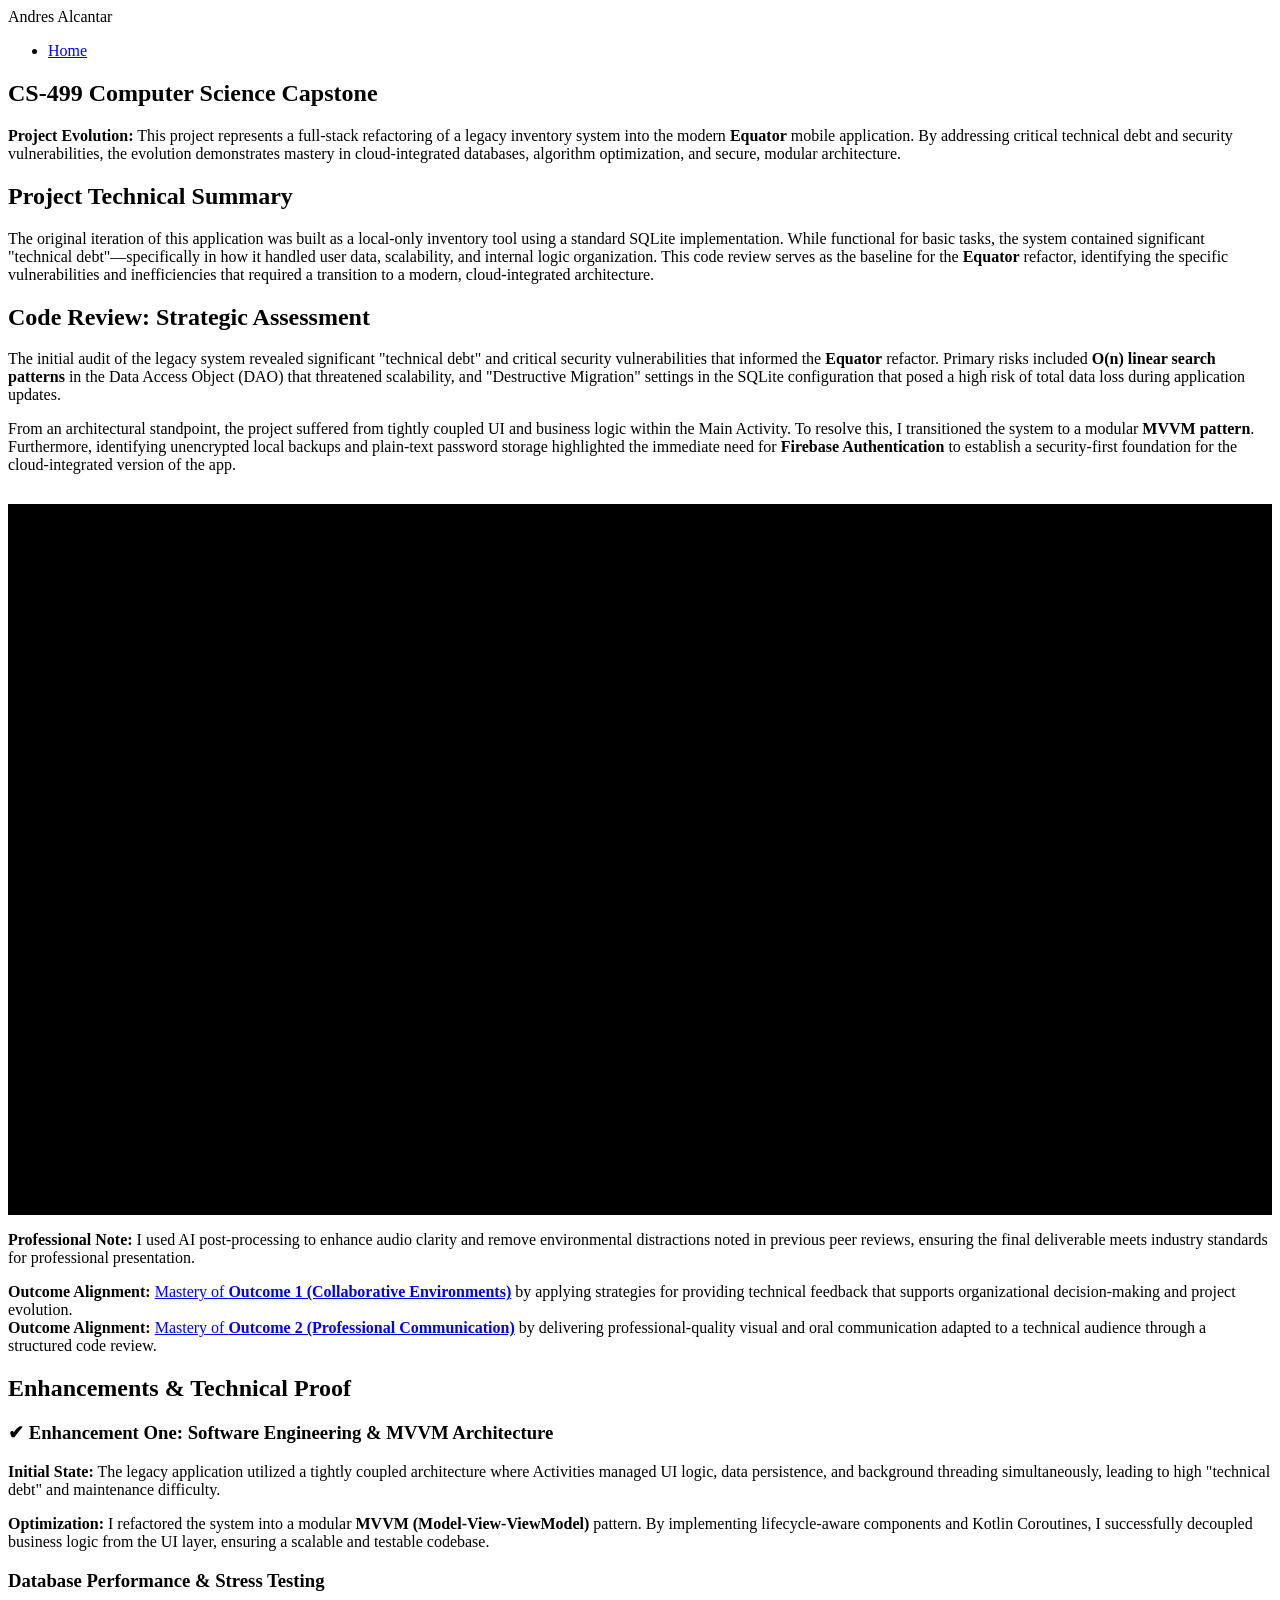
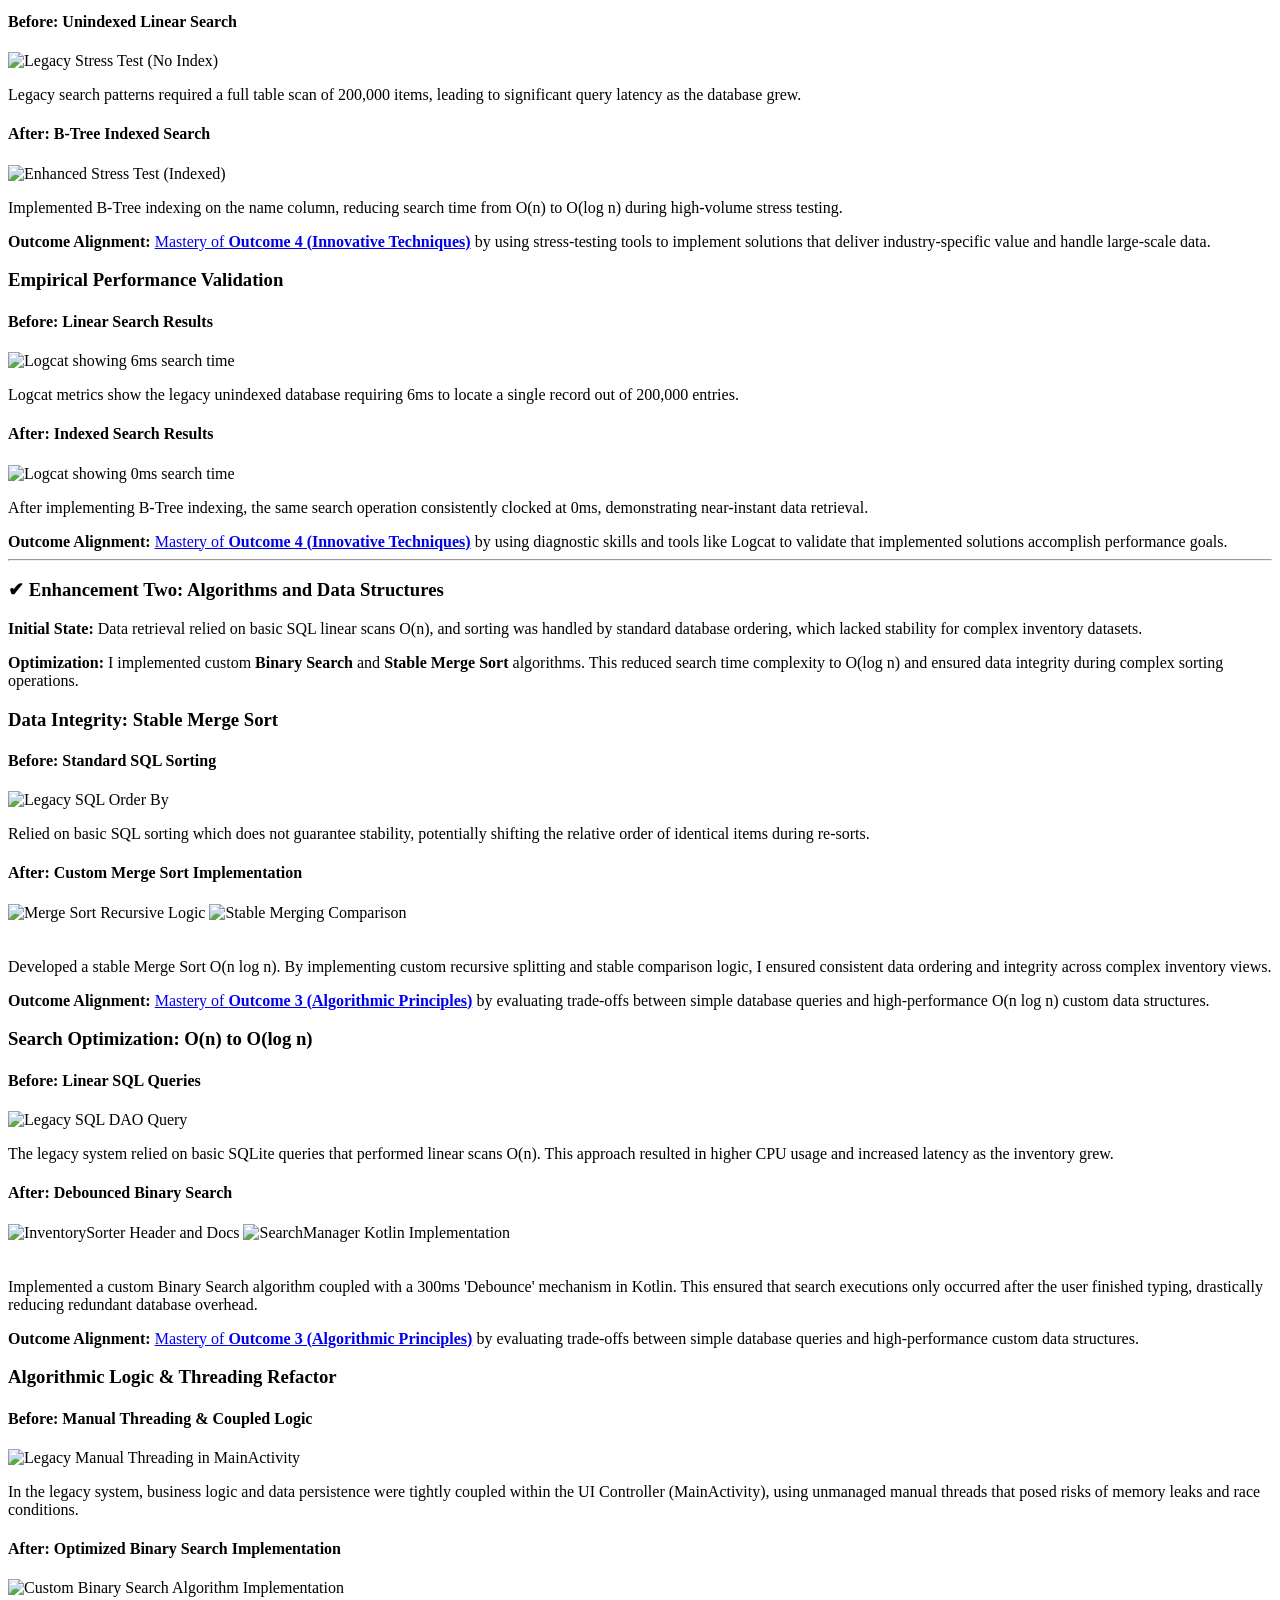
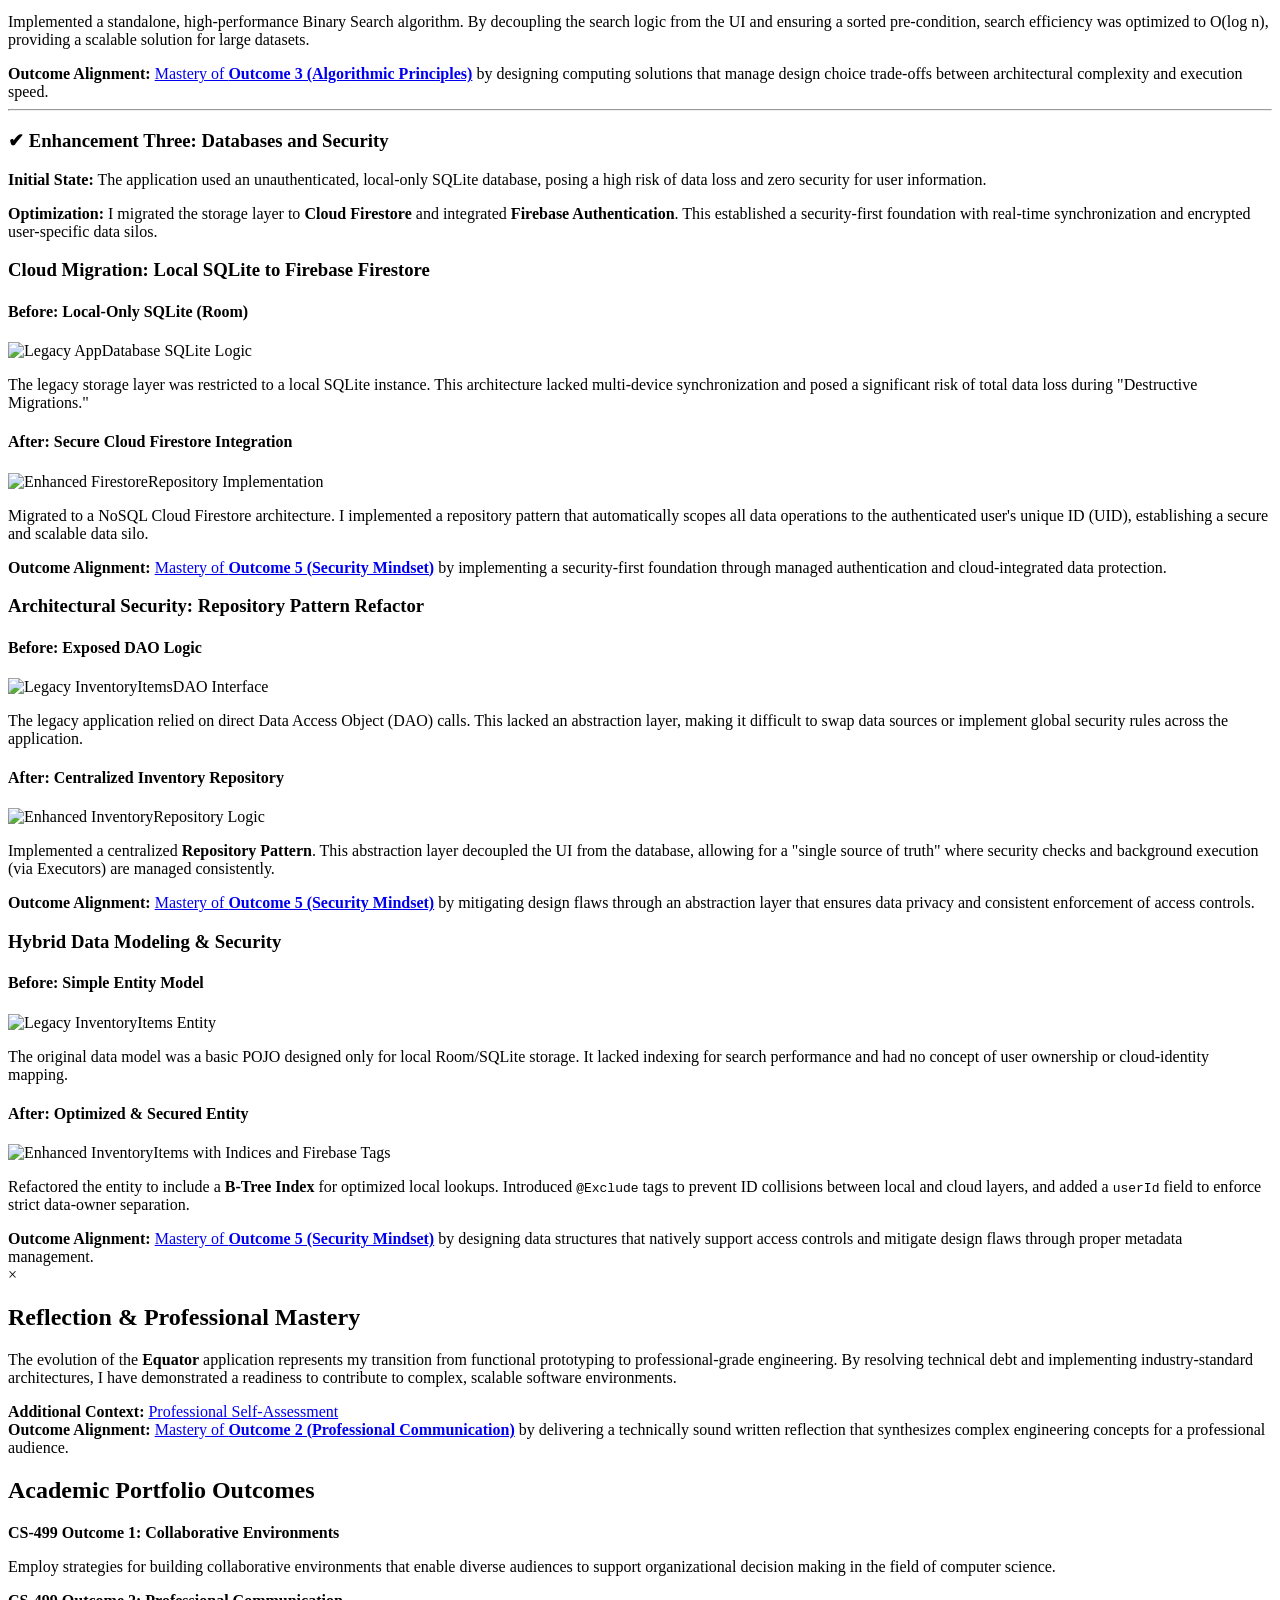
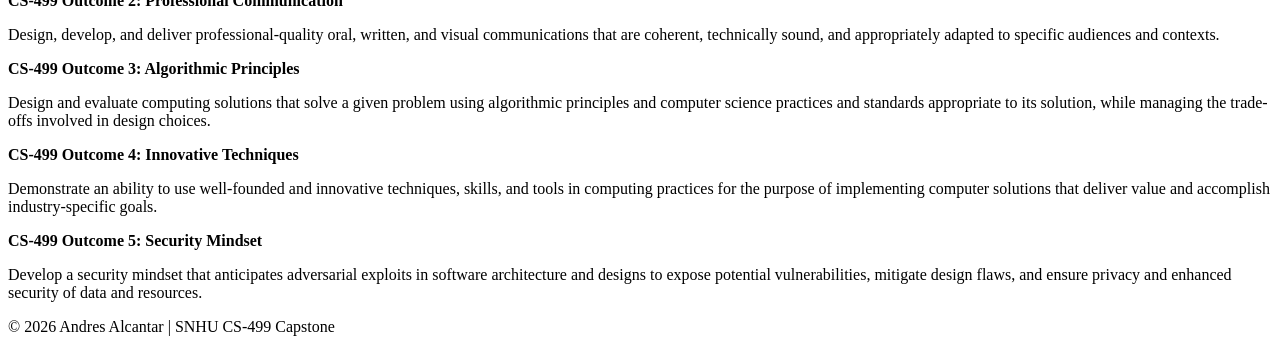
==== equator.html @ 61abd3ae "Add initial HTML structure for Equator project This file contains the complete HTML structure for th" ====
<!DOCTYPE html>
<html lang="en">
<head>
    <meta charset="UTF-8" />
    <meta name="viewport" content="width=device-width, initial-scale=1.0" />
    <title>CS-499 Capstone | Andres Alcantar</title>
    <link rel="stylesheet" href="style.css" />
</head>

<body>

<!-- NAVBAR -->
<nav>
    <div class="logo">Andres Alcantar</div>
    <ul>
        <li><a href="index.html">Home</a></li>
    </ul>
</nav>

<!-- HERO -->
<section class="capstone-hero">
    <h1>CS‑499 Computer Science Capstone</h1>
<p class="post-production-note">
        <strong>Project Evolution:</strong> This project represents a full-stack refactoring of a legacy inventory system into the modern <strong>Equator</strong> mobile application. By addressing critical technical debt and security vulnerabilities, the evolution demonstrates mastery in cloud-integrated databases, algorithm optimization, and secure, modular architecture.
    </p>
</section>


<!-- SECTION: OVERVIEW -->
<section class="capstone-section">
<h2>Project Technical Summary</h2>
    <p>
        The original iteration of this application was built as a local-only inventory tool using a 
        standard SQLite implementation. While functional for basic tasks, the system contained 
        significant "technical debt"—specifically in how it handled user data, scalability, and 
        internal logic organization. This code review serves as the baseline for the 
        <strong>Equator</strong> refactor, identifying the specific vulnerabilities and 
        inefficiencies that required a transition to a modern, cloud-integrated architecture.
    </p>
</section>

<section class="capstone-section">
    <h2>Code Review: Strategic Assessment</h2>
    <p>
        The initial audit of the legacy system revealed significant "technical debt" and critical 
        security vulnerabilities that informed the <strong>Equator</strong> refactor. Primary risks 
        included <strong>O(n) linear search patterns</strong> in the Data Access Object (DAO) 
        that threatened scalability, and "Destructive Migration" settings in the SQLite configuration 
        that posed a high risk of total data loss during application updates.
    </p>
    <p>
        From an architectural standpoint, the project suffered from tightly coupled UI and business logic 
        within the Main Activity. To resolve this, I transitioned the system to a modular 
        <strong>MVVM pattern</strong>. Furthermore, identifying unencrypted local backups and 
        plain-text password storage highlighted the immediate need for <strong>Firebase Authentication</strong> 
        to establish a security-first foundation for the cloud-integrated version of the app.
    </p>

 <div class="video-container" style="margin-top: 30px; position: relative; padding-bottom: 56.25%; height: 0; overflow: hidden; max-width: 100%; background: #000;">
        <iframe 
            src="https://www.youtube.com/embed/EOlng6eZBLw" 
            style="position: absolute; top: 0; left: 0; width: 100%; height: 100%; border: 0;" 
            allow="accelerometer; autoplay; clipboard-write; encrypted-media; gyroscope; picture-in-picture" 
            allowfullscreen>
        </iframe>
    </div>

    <p class="post-production-note" style="text-align: left;">
        <strong>Professional Note:</strong> I used AI post-processing to enhance audio clarity and remove environmental distractions noted in previous peer reviews, ensuring the final deliverable meets industry standards for professional presentation.
    </p>

    <div class="outcome-alignment">
        <strong>Outcome Alignment:</strong> 
        <a href="#outcome-1">Mastery of <strong>Outcome 1 (Collaborative Environments)</strong></a> 
        by applying strategies for providing technical feedback that supports organizational decision-making and project evolution.
    </div>

    <div class="outcome-alignment">
        <strong>Outcome Alignment:</strong> 
        <a href="#outcome-2">Mastery of <strong>Outcome 2 (Professional Communication)</strong></a> 
        by delivering professional-quality visual and oral communication adapted to a technical audience through a structured code review.
    </div>
</section>


<!-- SECTION: ENHANCEMENTS -->
<section class="capstone-section">
    <h2>Enhancements & Technical Proof</h2>

<div class="project-card">
    <h3>✔ Enhancement One: Software Engineering & MVVM Architecture</h3>
    <p><strong>Initial State:</strong> The legacy application utilized a tightly coupled architecture where Activities managed UI logic, data persistence, and background threading simultaneously, leading to high "technical debt" and maintenance difficulty.</p>
    <p><strong>Optimization:</strong> I refactored the system into a modular <strong>MVVM (Model-View-ViewModel)</strong> pattern. By implementing lifecycle-aware components and Kotlin Coroutines, I successfully decoupled business logic from the UI layer, ensuring a scalable and testable codebase.</p>
</div>

<div class="enhancement-sub-section">
    <h3>Database Performance & Stress Testing</h3>
    
    <div class="comparison-container">
        <div class="before-box">
            <h4>Before: Unindexed Linear Search</h4>
            <img src="assets/images/enhancement1abefore.png" alt="Legacy Stress Test (No Index)" onclick="enlargeImage(this)">
            <p>Legacy search patterns required a full table scan of 200,000 items, leading to significant query latency as the database grew.</p>
        </div>
        
        <div class="after-box">
            <h4>After: B-Tree Indexed Search</h4>
            <img src="assets/images/enhancement1aafter.png" alt="Enhanced Stress Test (Indexed)" onclick="enlargeImage(this)">
            <p>Implemented B-Tree indexing on the name column, reducing search time from O(n) to O(log n) during high-volume stress testing.</p>
        </div>
    </div>

<div class="outcome-alignment">
    <strong>Outcome Alignment:</strong> 
    <a href="#outcome-4">Mastery of <strong>Outcome 4 (Innovative Techniques)</strong></a> 
    by using stress-testing tools to implement solutions that deliver industry-specific value and handle large-scale data.
</div>

<div class="enhancement-sub-section">
    <h3>Empirical Performance Validation</h3>
    
    <div class="comparison-container">
        <div class="before-box">
            <h4>Before: Linear Search Results</h4>
            <img src="assets/images/enhancement1bbefore.png" alt="Logcat showing 6ms search time" onclick="enlargeImage(this)">
            <p>Logcat metrics show the legacy unindexed database requiring 6ms to locate a single record out of 200,000 entries.</p>
        </div>
        
        <div class="after-box">
            <h4>After: Indexed Search Results</h4>
            <img src="assets/images/enhancement1bafter.png" alt="Logcat showing 0ms search time" onclick="enlargeImage(this)">
            <p>After implementing B-Tree indexing, the same search operation consistently clocked at 0ms, demonstrating near-instant data retrieval.</p>
        </div>
    </div>

<div class="outcome-alignment">
    <strong>Outcome Alignment:</strong> 
    <a href="#outcome-4">Mastery of <strong>Outcome 4 (Innovative Techniques)</strong></a> 
    by using diagnostic skills and tools like Logcat to validate that implemented solutions accomplish performance goals.
</div>

<hr class="section-divider">

    <div class="project-card">
        <h3>✔ Enhancement Two: Algorithms and Data Structures</h3>
        <p><strong>Initial State:</strong> Data retrieval relied on basic SQL linear scans O(n), and sorting was handled by standard database ordering, which lacked stability for complex inventory datasets.</p>
        <p><strong>Optimization:</strong> I implemented custom <strong>Binary Search</strong> and <strong>Stable Merge Sort</strong> algorithms. This reduced search time complexity to O(log n) and ensured data integrity during complex sorting operations.</p>
    </div>

    <div class="enhancement-sub-section">
    <h3>Data Integrity: Stable Merge Sort</h3>
    
    <div class="comparison-container">
        <div class="before-box">
            <h4>Before: Standard SQL Sorting</h4>
            <img src="assets/images/enhancement2abefore.png" alt="Legacy SQL Order By" onclick="enlargeImage(this)">
            <p>Relied on basic SQL sorting which does not guarantee stability, potentially shifting the relative order of identical items during re-sorts.</p>
        </div>
        
        <div class="after-box">
            <h4>After: Custom Merge Sort Implementation</h4>
            
            <img src="assets/images/enhancement2aafter1.png" alt="Merge Sort Recursive Logic" onclick="enlargeImage(this)" style="margin-bottom: 20px;">
            
            <img src="assets/images/enhancement2aafter2.png" alt="Stable Merging Comparison" onclick="enlargeImage(this)">
            
            <p>Developed a stable Merge Sort O(n log n). By implementing custom recursive splitting and stable comparison logic, I ensured consistent data ordering and integrity across complex inventory views.</p>
        </div>
    </div>

<div class="outcome-alignment">
    <strong>Outcome Alignment:</strong> 
    <a href="#outcome-3">Mastery of <strong>Outcome 3 (Algorithmic Principles)</strong></a> 
    by evaluating trade-offs between simple database queries and high-performance O(n log n) custom data structures.
</div>

<div class="enhancement-sub-section">
    <h3>Search Optimization: O(n) to O(log n)</h3>
    
    <div class="comparison-container">
        <div class="before-box">
            <h4>Before: Linear SQL Queries</h4>
            <img src="assets/images/enhancement2bbefore.png" alt="Legacy SQL DAO Query" onclick="enlargeImage(this)">
            <p>The legacy system relied on basic SQLite queries that performed linear scans O(n). This approach resulted in higher CPU usage and increased latency as the inventory grew.</p>
        </div>
        
        <div class="after-box">
            <h4>After: Debounced Binary Search</h4>
            
            <img src="assets/images/enhancement2bafter1.png" alt="InventorySorter Header and Docs" onclick="enlargeImage(this)" style="margin-bottom: 20px;">
            
            <img src="assets/images/enhancement2bafter2.png" alt="SearchManager Kotlin Implementation" onclick="enlargeImage(this)">
            
            <p>Implemented a custom Binary Search algorithm coupled with a 300ms 'Debounce' mechanism in Kotlin. This ensured that search executions only occurred after the user finished typing, drastically reducing redundant database overhead.</p>
        </div>
    </div>

    <div class="outcome-alignment">
        <strong>Outcome Alignment:</strong> 
        <a href="#outcome-3">Mastery of <strong>Outcome 3 (Algorithmic Principles)</strong></a> 
        by evaluating trade-offs between simple database queries and high-performance custom data structures.
    </div>
</div>

<div class="enhancement-sub-section">
    <h3>Algorithmic Logic & Threading Refactor</h3>
    
    <div class="comparison-container">
        <div class="before-box">
            <h4>Before: Manual Threading & Coupled Logic</h4>
            <img src="assets/images/enhancement2cbefore.png" alt="Legacy Manual Threading in MainActivity" onclick="enlargeImage(this)">
            <p>In the legacy system, business logic and data persistence were tightly coupled within the UI Controller (MainActivity), using unmanaged manual threads that posed risks of memory leaks and race conditions.</p>
        </div>
        
        <div class="after-box">
            <h4>After: Optimized Binary Search Implementation</h4>
            <img src="assets/images/enhancement2cafter.png" alt="Custom Binary Search Algorithm Implementation" onclick="enlargeImage(this)">
            <p>Implemented a standalone, high-performance Binary Search algorithm. By decoupling the search logic from the UI and ensuring a sorted pre-condition, search efficiency was optimized to O(log n), providing a scalable solution for large datasets.</p>
        </div>
    </div>

    <div class="outcome-alignment">
        <strong>Outcome Alignment:</strong> 
        <a href="#outcome-3">Mastery of <strong>Outcome 3 (Algorithmic Principles)</strong></a> 
        by designing computing solutions that manage design choice trade-offs between architectural complexity and execution speed.
    </div>
</div>

<hr class="section-divider">

    <div class="project-card">
        <h3>✔ Enhancement Three: Databases and Security</h3>
        <p><strong>Initial State:</strong> The application used an unauthenticated, local-only SQLite database, posing a high risk of data loss and zero security for user information.</p>
        <p><strong>Optimization:</strong> I migrated the storage layer to <strong>Cloud Firestore</strong> and integrated <strong>Firebase Authentication</strong>. This established a security-first foundation with real-time synchronization and encrypted user-specific data silos.</p>
    </div>

    <div class="enhancement-sub-section">
    <h3>Cloud Migration: Local SQLite to Firebase Firestore</h3>
    
    <div class="comparison-container">
        <div class="before-box">
            <h4>Before: Local-Only SQLite (Room)</h4>
            <img src="assets/images/enhancement3abefore.png" alt="Legacy AppDatabase SQLite Logic" onclick="enlargeImage(this)">
            <p>The legacy storage layer was restricted to a local SQLite instance. This architecture lacked multi-device synchronization and posed a significant risk of total data loss during "Destructive Migrations."</p>
        </div>
        
        <div class="after-box">
            <h4>After: Secure Cloud Firestore Integration</h4>
            <img src="assets/images/enhancement3aafter.png" alt="Enhanced FirestoreRepository Implementation" onclick="enlargeImage(this)">
            <p>Migrated to a NoSQL Cloud Firestore architecture. I implemented a repository pattern that automatically scopes all data operations to the authenticated user's unique ID (UID), establishing a secure and scalable data silo.</p>
        </div>
    </div>

    <div class="outcome-alignment">
        <strong>Outcome Alignment:</strong> 
        <a href="#outcome-5">Mastery of <strong>Outcome 5 (Security Mindset)</strong></a> 
        by implementing a security-first foundation through managed authentication and cloud-integrated data protection.
    </div>
</div>

<div class="enhancement-sub-section">
    <h3>Architectural Security: Repository Pattern Refactor</h3>
    
    <div class="comparison-container">
        <div class="before-box">
            <h4>Before: Exposed DAO Logic</h4>
            <img src="assets/images/enhancement3bbefore.png" alt="Legacy InventoryItemsDAO Interface" onclick="enlargeImage(this)">
            <p>The legacy application relied on direct Data Access Object (DAO) calls. This lacked an abstraction layer, making it difficult to swap data sources or implement global security rules across the application.</p>
        </div>
        
        <div class="after-box">
            <h4>After: Centralized Inventory Repository</h4>
            <img src="assets/images/enhancement3bafter.png" alt="Enhanced InventoryRepository Logic" onclick="enlargeImage(this)">
            <p>Implemented a centralized <strong>Repository Pattern</strong>. This abstraction layer decoupled the UI from the database, allowing for a "single source of truth" where security checks and background execution (via Executors) are managed consistently.</p>
        </div>
    </div>

    <div class="outcome-alignment">
        <strong>Outcome Alignment:</strong> 
        <a href="#outcome-5">Mastery of <strong>Outcome 5 (Security Mindset)</strong></a> 
        by mitigating design flaws through an abstraction layer that ensures data privacy and consistent enforcement of access controls.
    </div>
</div>

<div class="enhancement-sub-section">
    <h3>Hybrid Data Modeling & Security</h3>
    
    <div class="comparison-container">
        <div class="before-box">
            <h4>Before: Simple Entity Model</h4>
            <img src="assets/images/enhancement3cbefore.png" alt="Legacy InventoryItems Entity" onclick="enlargeImage(this)">
            <p>The original data model was a basic POJO designed only for local Room/SQLite storage. It lacked indexing for search performance and had no concept of user ownership or cloud-identity mapping.</p>
        </div>
        
        <div class="after-box">
            <h4>After: Optimized & Secured Entity</h4>
            <img src="assets/images/enhancement3cafter.png" alt="Enhanced InventoryItems with Indices and Firebase Tags" onclick="enlargeImage(this)">
            <p>Refactored the entity to include a <strong>B-Tree Index</strong> for optimized local lookups. Introduced <code>@Exclude</code> tags to prevent ID collisions between local and cloud layers, and added a <code>userId</code> field to enforce strict data-owner separation.</p>
        </div>
    </div>

    <div class="outcome-alignment">
        <strong>Outcome Alignment:</strong> 
        <a href="#outcome-5">Mastery of <strong>Outcome 5 (Security Mindset)</strong></a> 
        by designing data structures that natively support access controls and mitigate design flaws through proper metadata management.
    </div>
</div>


<div id="imageOverlay" class="overlay" onclick="closeImage()">
    <span class="close-btn">&times;</span>
    <img class="overlay-content" id="fullImage">
    <div id="caption"></div>
</div>
</section>

<!-- SECTION: REFLECTION -->
<section class="capstone-section">
    <h2>Reflection & Professional Mastery</h2>
    <p>
        The evolution of the <strong>Equator</strong> application represents my transition from 
        functional prototyping to professional-grade engineering. By resolving technical debt and 
        implementing industry-standard architectures, I have demonstrated a readiness to contribute 
        to complex, scalable software environments.
    </p>
    
<div class="outcome-alignment">
        <strong>Additional Context:</strong> 
        <a href="index.html#self-assessment">Professional Self-Assessment</a>
    </div>

    <div class="outcome-alignment">
    <strong>Outcome Alignment:</strong> 
    <a href="#outcome-2">Mastery of <strong>Outcome 2 (Professional Communication)</strong></a> 
    by delivering a technically sound written reflection that synthesizes complex engineering concepts for a professional audience.
</div>
</section>

<section id="outcomes" class="section outcomes-grid">
    <h2>Academic Portfolio Outcomes</h2>
    
    <div class="outcome-item" id="outcome-1">
        <strong>CS-499 Outcome 1: Collaborative Environments</strong>
   <p>Employ strategies for building collaborative environments that enable diverse audiences to support organizational decision making in the field of computer science.</p></div>

    <div class="outcome-item" id="outcome-2">
        <strong>CS-499 Outcome 2: Professional Communication</strong>
   <p>Design, develop, and deliver professional-quality oral, written, and visual communications that are coherent, technically sound, and appropriately adapted to specific audiences and contexts.</p> </div>

    <div class="outcome-item" id="outcome-3">
        <strong>CS-499 Outcome 3: Algorithmic Principles</strong>
    <p>Design and evaluate computing solutions that solve a given problem using algorithmic principles and computer science practices and standards appropriate to its solution, while managing the trade-offs involved in design choices.</p></div>

    <div class="outcome-item" id="outcome-4">
        <strong>CS-499 Outcome 4: Innovative Techniques</strong>
    <p>Demonstrate an ability to use well-founded and innovative techniques, skills, and tools in computing practices for the purpose of implementing computer solutions that deliver value and accomplish industry-specific goals.</p></div>

    <div class="outcome-item" id="outcome-5">
        <strong>CS-499 Outcome 5: Security Mindset</strong>
     <p>Develop a security mindset that anticipates adversarial exploits in software architecture and designs to expose potential vulnerabilities, mitigate design flaws, and ensure privacy and enhanced security of data and resources.</p> </div>
</section>

<!-- FOOTER -->
<footer class="capstone-footer">
    © 2026 Andres Alcantar | SNHU CS‑499 Capstone
</footer>


<script>
        function enlargeImage(img) {
            var overlay = document.getElementById("imageOverlay");
            var fullImg = document.getElementById("fullImage");
            var captionText = document.getElementById("caption");
            
            overlay.style.display = "flex";
            fullImg.src = img.src;
            captionText.innerHTML = img.alt;
        }

        function closeImage() {
            document.getElementById("imageOverlay").style.display = "none";
        }
    </script>
</body>
</html>
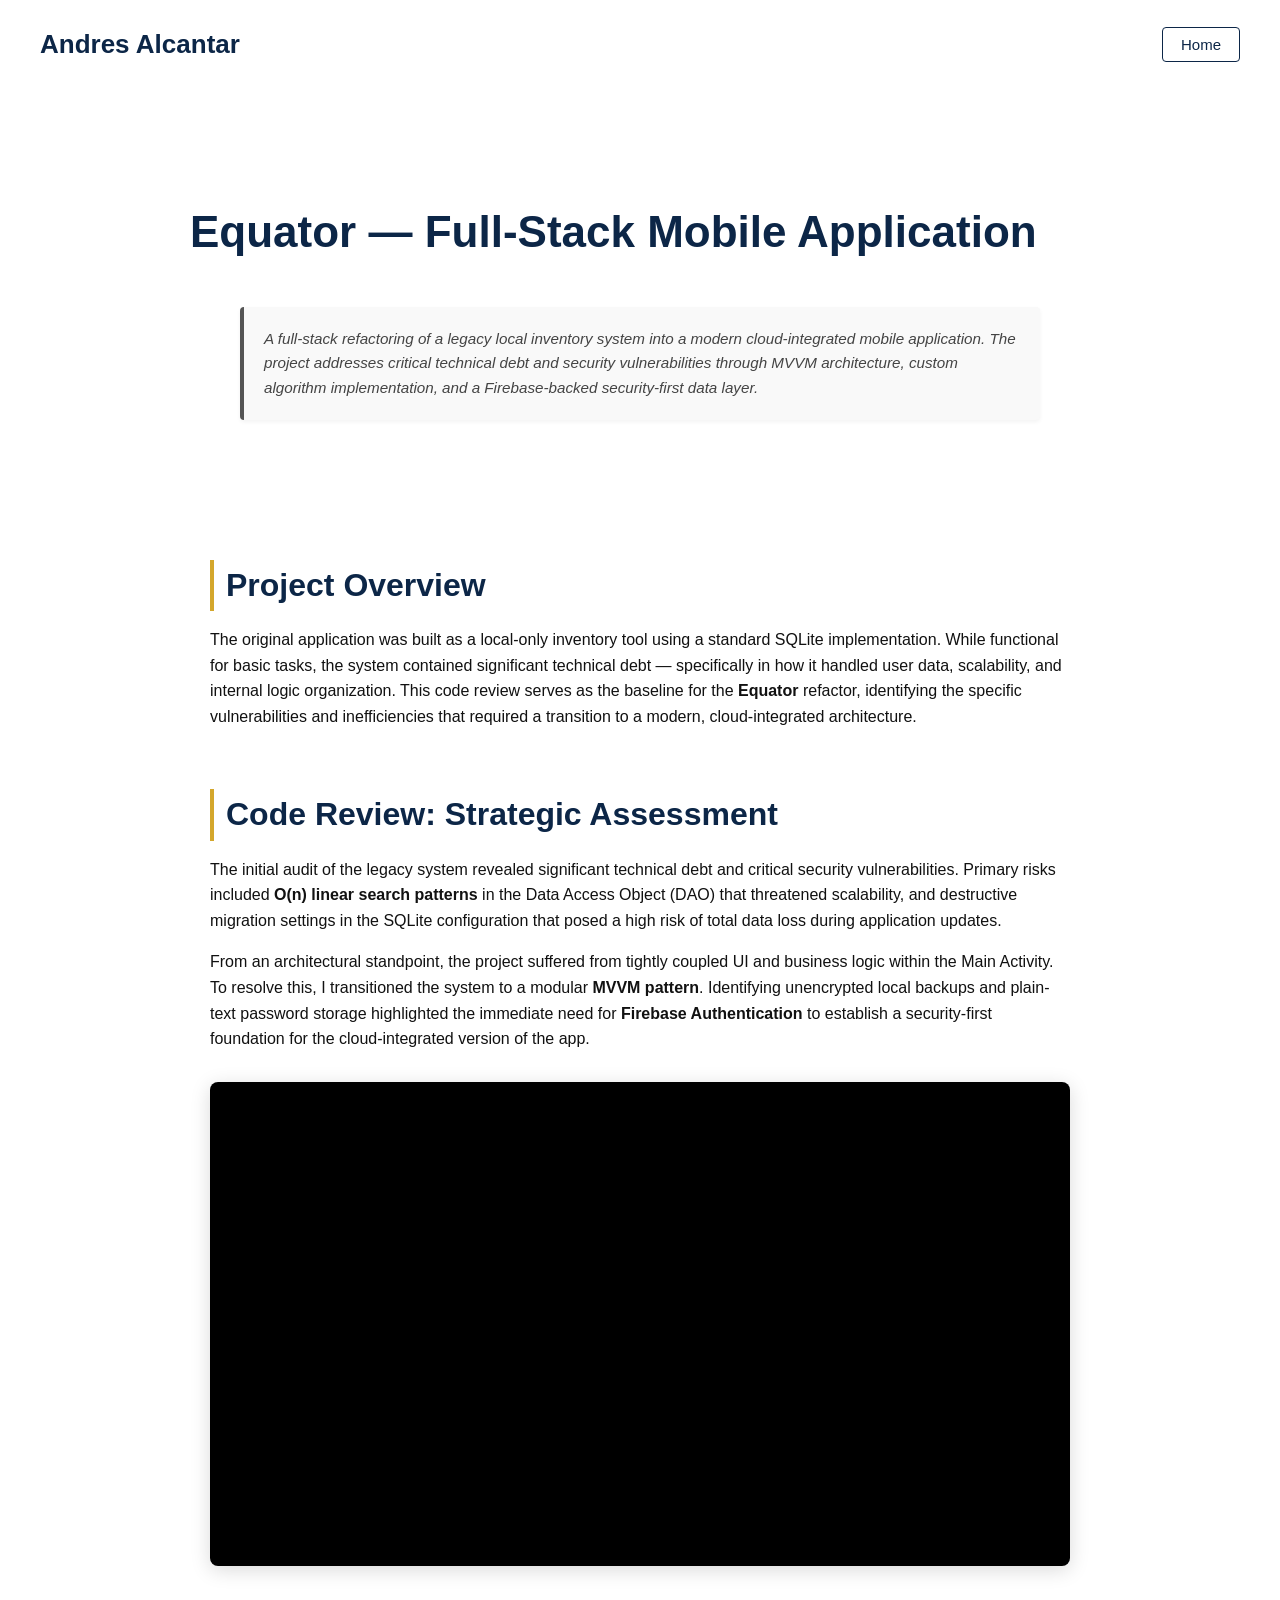
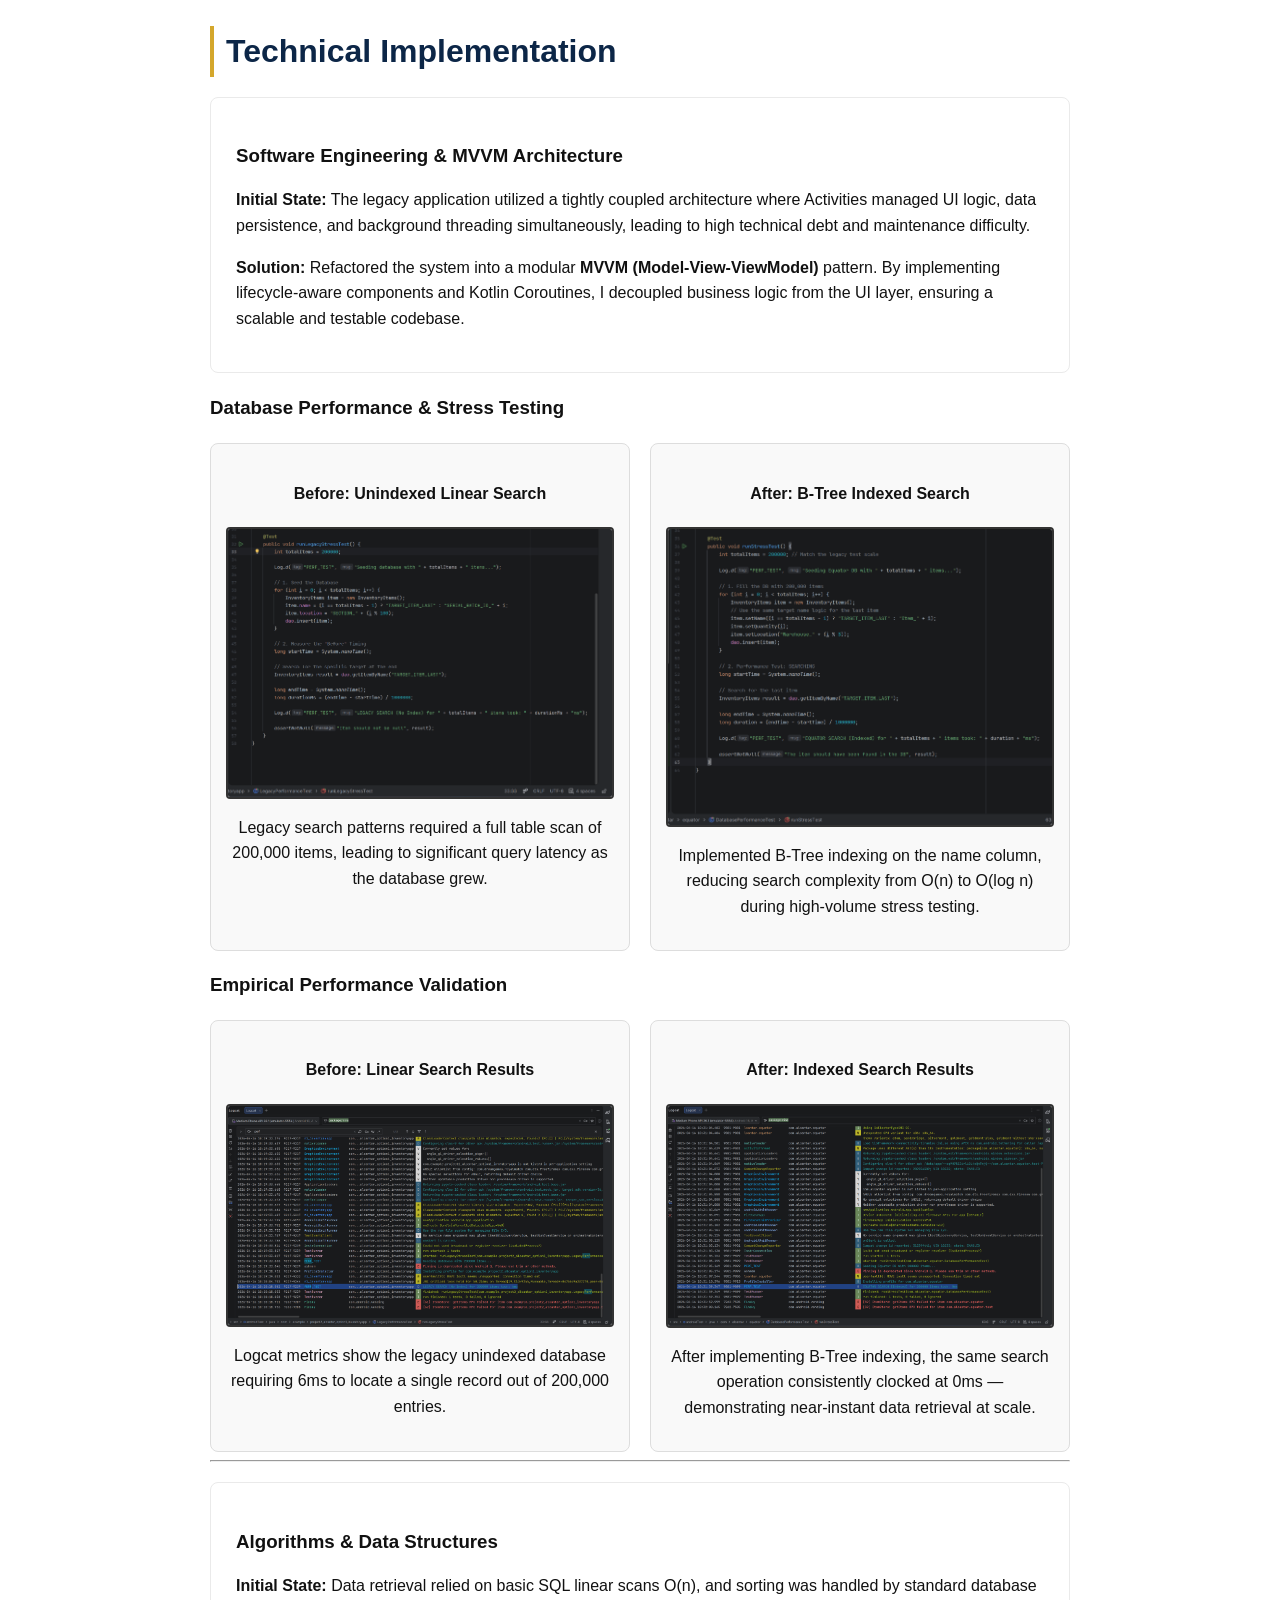
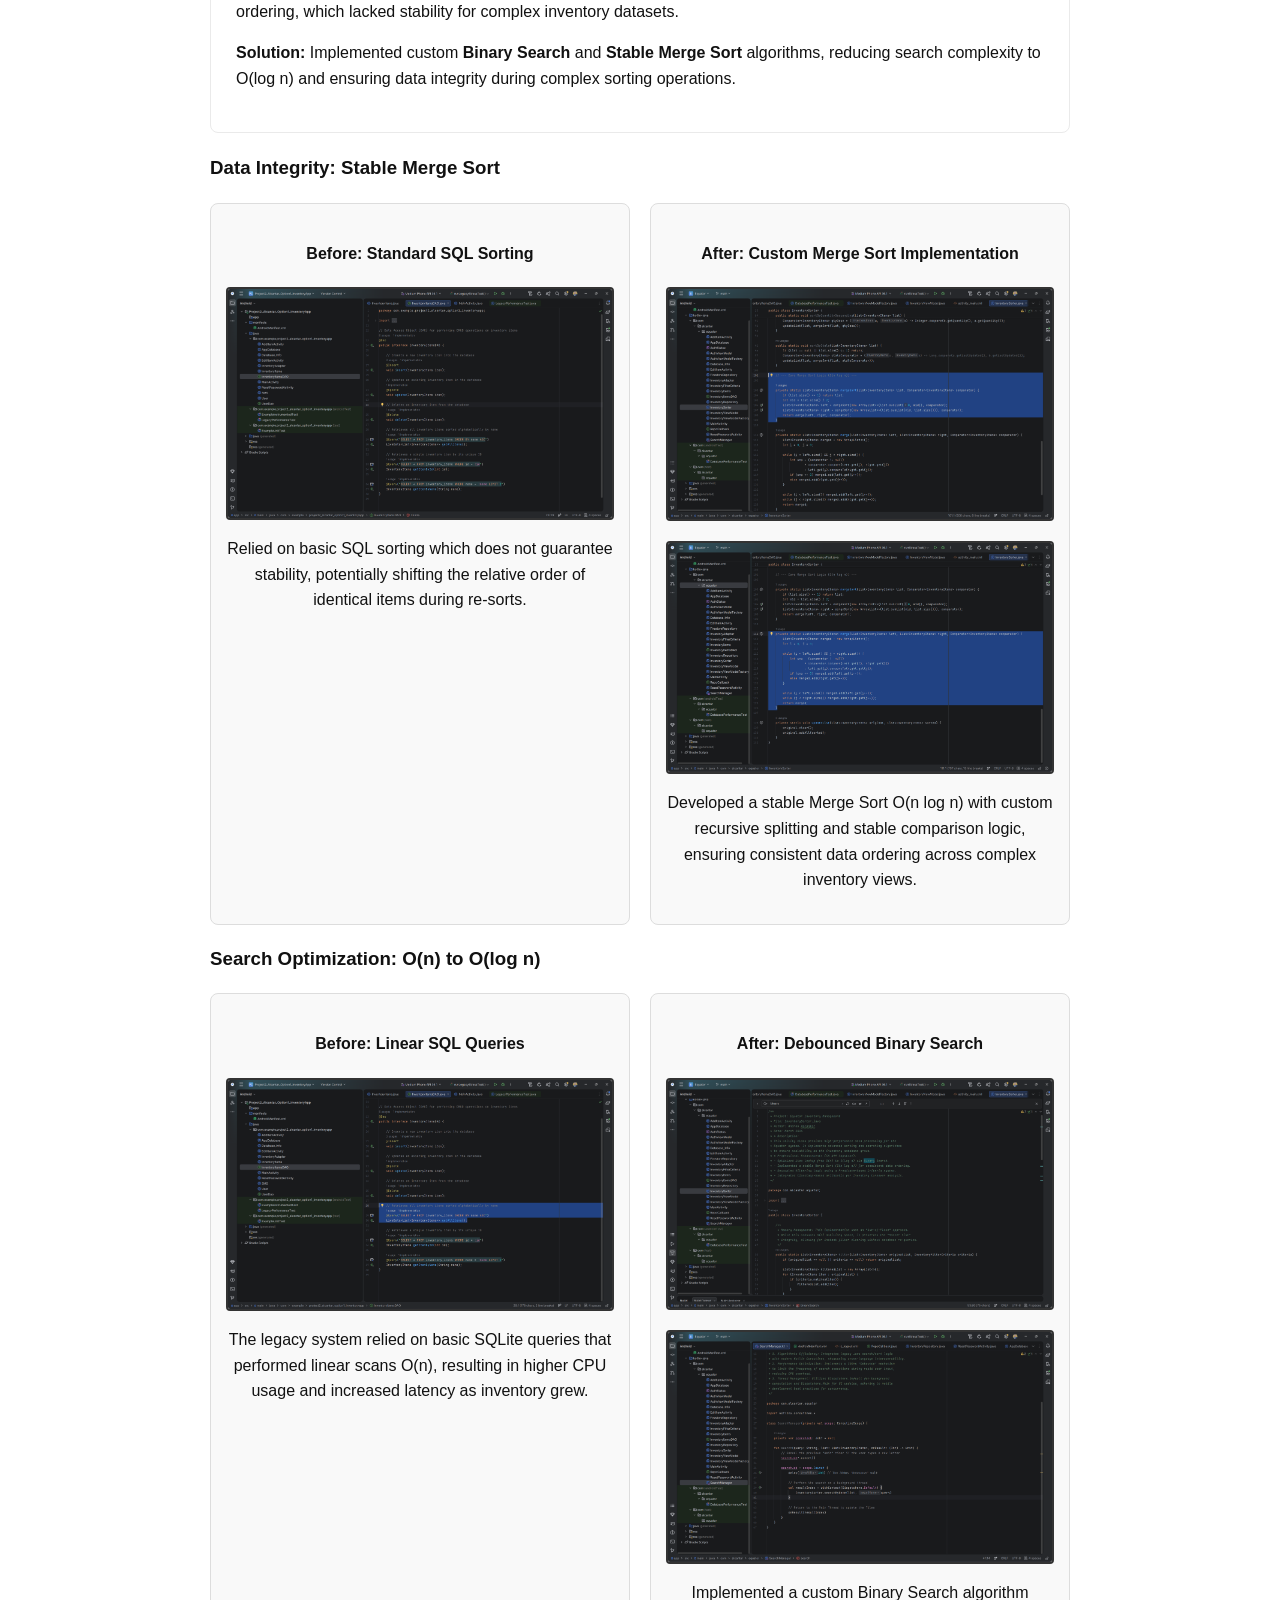
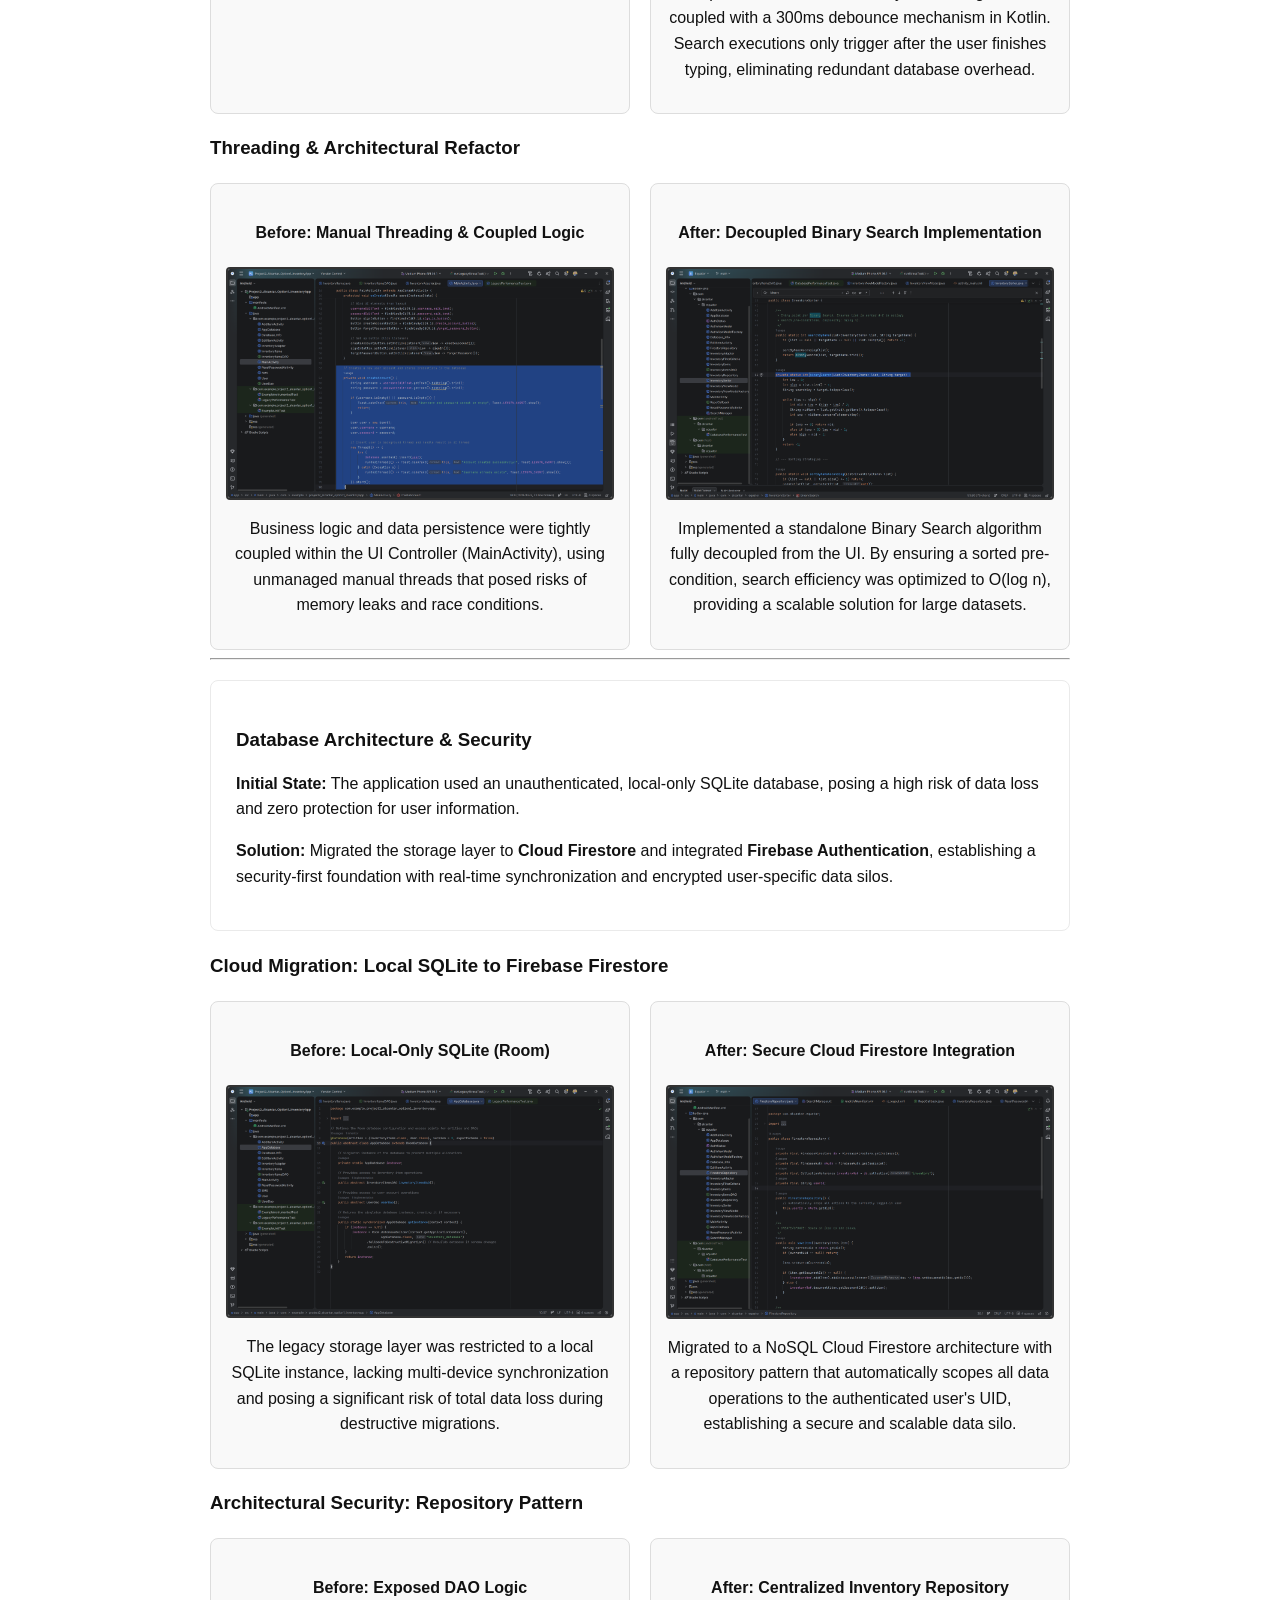
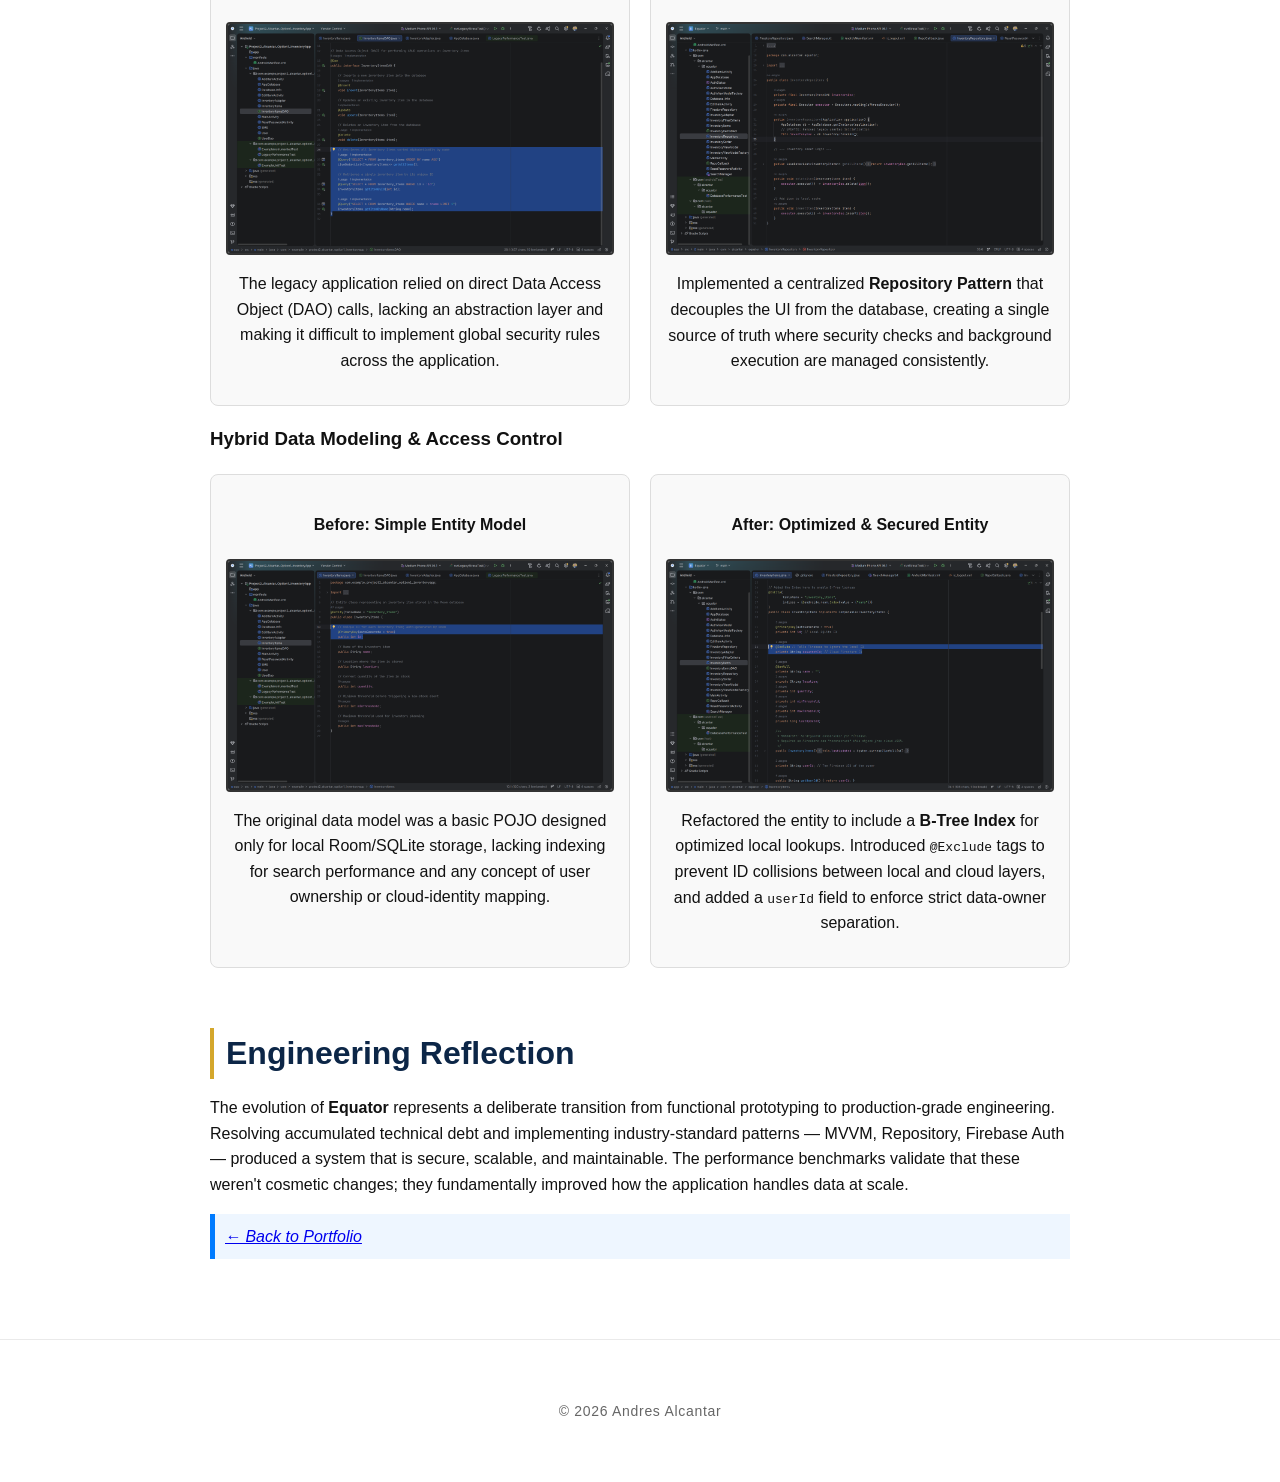
==== commit 6308e5aa: "Revise Equator project details and structure Updated the title and content of the Equator project to" ====
--- a/equator.html
+++ b/equator.html
@@ -3,7 +3,7 @@
 <head>
     <meta charset="UTF-8" />
     <meta name="viewport" content="width=device-width, initial-scale=1.0" />
-    <title>CS-499 Capstone | Andres Alcantar</title>
+    <title>Equator | Andres Alcantar</title>
     <link rel="stylesheet" href="style.css" />
 </head>
 
@@ -19,367 +19,287 @@
 
 <!-- HERO -->
 <section class="capstone-hero">
-    <h1>CS‑499 Computer Science Capstone</h1>
-<p class="post-production-note">
-        <strong>Project Evolution:</strong> This project represents a full-stack refactoring of a legacy inventory system into the modern <strong>Equator</strong> mobile application. By addressing critical technical debt and security vulnerabilities, the evolution demonstrates mastery in cloud-integrated databases, algorithm optimization, and secure, modular architecture.
-    </p>
-</section>
-
+    <h1>Equator — Full-Stack Mobile Application</h1>
+    <p class="post-production-note">
+        A full-stack refactoring of a legacy local inventory system into a modern cloud-integrated mobile application. The project addresses critical technical debt and security vulnerabilities through MVVM architecture, custom algorithm implementation, and a Firebase-backed security-first data layer.
+    </p>
+</section>
 
 <!-- SECTION: OVERVIEW -->
 <section class="capstone-section">
-<h2>Project Technical Summary</h2>
+    <h2>Project Overview</h2>
     <p>
-        The original iteration of this application was built as a local-only inventory tool using a 
-        standard SQLite implementation. While functional for basic tasks, the system contained 
-        significant "technical debt"—specifically in how it handled user data, scalability, and 
-        internal logic organization. This code review serves as the baseline for the 
-        <strong>Equator</strong> refactor, identifying the specific vulnerabilities and 
-        inefficiencies that required a transition to a modern, cloud-integrated architecture.
-    </p>
-</section>
-
+        The original application was built as a local-only inventory tool using a standard SQLite
+        implementation. While functional for basic tasks, the system contained significant technical
+        debt — specifically in how it handled user data, scalability, and internal logic organization.
+        This code review serves as the baseline for the <strong>Equator</strong> refactor, identifying
+        the specific vulnerabilities and inefficiencies that required a transition to a modern,
+        cloud-integrated architecture.
+    </p>
+</section>
+
+<!-- SECTION: CODE REVIEW -->
 <section class="capstone-section">
     <h2>Code Review: Strategic Assessment</h2>
     <p>
-        The initial audit of the legacy system revealed significant "technical debt" and critical 
-        security vulnerabilities that informed the <strong>Equator</strong> refactor. Primary risks 
-        included <strong>O(n) linear search patterns</strong> in the Data Access Object (DAO) 
-        that threatened scalability, and "Destructive Migration" settings in the SQLite configuration 
-        that posed a high risk of total data loss during application updates.
+        The initial audit of the legacy system revealed significant technical debt and critical
+        security vulnerabilities. Primary risks included <strong>O(n) linear search patterns</strong>
+        in the Data Access Object (DAO) that threatened scalability, and destructive migration settings
+        in the SQLite configuration that posed a high risk of total data loss during application updates.
     </p>
     <p>
-        From an architectural standpoint, the project suffered from tightly coupled UI and business logic 
-        within the Main Activity. To resolve this, I transitioned the system to a modular 
-        <strong>MVVM pattern</strong>. Furthermore, identifying unencrypted local backups and 
-        plain-text password storage highlighted the immediate need for <strong>Firebase Authentication</strong> 
-        to establish a security-first foundation for the cloud-integrated version of the app.
-    </p>
-
- <div class="video-container" style="margin-top: 30px; position: relative; padding-bottom: 56.25%; height: 0; overflow: hidden; max-width: 100%; background: #000;">
-        <iframe 
-            src="https://www.youtube.com/embed/EOlng6eZBLw" 
-            style="position: absolute; top: 0; left: 0; width: 100%; height: 100%; border: 0;" 
-            allow="accelerometer; autoplay; clipboard-write; encrypted-media; gyroscope; picture-in-picture" 
+        From an architectural standpoint, the project suffered from tightly coupled UI and business logic
+        within the Main Activity. To resolve this, I transitioned the system to a modular
+        <strong>MVVM pattern</strong>. Identifying unencrypted local backups and plain-text password
+        storage highlighted the immediate need for <strong>Firebase Authentication</strong> to establish
+        a security-first foundation for the cloud-integrated version of the app.
+    </p>
+
+    <div class="video-container" style="margin-top: 30px; position: relative; padding-bottom: 56.25%; height: 0; overflow: hidden; max-width: 100%; background: #000;">
+        <iframe
+            src="https://www.youtube.com/embed/EOlng6eZBLw"
+            style="position: absolute; top: 0; left: 0; width: 100%; height: 100%; border: 0;"
+            allow="accelerometer; autoplay; clipboard-write; encrypted-media; gyroscope; picture-in-picture"
             allowfullscreen>
         </iframe>
     </div>
-
-    <p class="post-production-note" style="text-align: left;">
-        <strong>Professional Note:</strong> I used AI post-processing to enhance audio clarity and remove environmental distractions noted in previous peer reviews, ensuring the final deliverable meets industry standards for professional presentation.
-    </p>
-
-    <div class="outcome-alignment">
-        <strong>Outcome Alignment:</strong> 
-        <a href="#outcome-1">Mastery of <strong>Outcome 1 (Collaborative Environments)</strong></a> 
-        by applying strategies for providing technical feedback that supports organizational decision-making and project evolution.
-    </div>
-
-    <div class="outcome-alignment">
-        <strong>Outcome Alignment:</strong> 
-        <a href="#outcome-2">Mastery of <strong>Outcome 2 (Professional Communication)</strong></a> 
-        by delivering professional-quality visual and oral communication adapted to a technical audience through a structured code review.
-    </div>
-</section>
-
-
-<!-- SECTION: ENHANCEMENTS -->
+</section>
+
+<!-- SECTION: TECHNICAL IMPLEMENTATION -->
 <section class="capstone-section">
-    <h2>Enhancements & Technical Proof</h2>
-
-<div class="project-card">
-    <h3>✔ Enhancement One: Software Engineering & MVVM Architecture</h3>
-    <p><strong>Initial State:</strong> The legacy application utilized a tightly coupled architecture where Activities managed UI logic, data persistence, and background threading simultaneously, leading to high "technical debt" and maintenance difficulty.</p>
-    <p><strong>Optimization:</strong> I refactored the system into a modular <strong>MVVM (Model-View-ViewModel)</strong> pattern. By implementing lifecycle-aware components and Kotlin Coroutines, I successfully decoupled business logic from the UI layer, ensuring a scalable and testable codebase.</p>
-</div>
-
-<div class="enhancement-sub-section">
-    <h3>Database Performance & Stress Testing</h3>
-    
-    <div class="comparison-container">
-        <div class="before-box">
-            <h4>Before: Unindexed Linear Search</h4>
-            <img src="assets/images/enhancement1abefore.png" alt="Legacy Stress Test (No Index)" onclick="enlargeImage(this)">
-            <p>Legacy search patterns required a full table scan of 200,000 items, leading to significant query latency as the database grew.</p>
-        </div>
-        
-        <div class="after-box">
-            <h4>After: B-Tree Indexed Search</h4>
-            <img src="assets/images/enhancement1aafter.png" alt="Enhanced Stress Test (Indexed)" onclick="enlargeImage(this)">
-            <p>Implemented B-Tree indexing on the name column, reducing search time from O(n) to O(log n) during high-volume stress testing.</p>
-        </div>
-    </div>
-
-<div class="outcome-alignment">
-    <strong>Outcome Alignment:</strong> 
-    <a href="#outcome-4">Mastery of <strong>Outcome 4 (Innovative Techniques)</strong></a> 
-    by using stress-testing tools to implement solutions that deliver industry-specific value and handle large-scale data.
-</div>
-
-<div class="enhancement-sub-section">
-    <h3>Empirical Performance Validation</h3>
-    
-    <div class="comparison-container">
-        <div class="before-box">
-            <h4>Before: Linear Search Results</h4>
-            <img src="assets/images/enhancement1bbefore.png" alt="Logcat showing 6ms search time" onclick="enlargeImage(this)">
-            <p>Logcat metrics show the legacy unindexed database requiring 6ms to locate a single record out of 200,000 entries.</p>
-        </div>
-        
-        <div class="after-box">
-            <h4>After: Indexed Search Results</h4>
-            <img src="assets/images/enhancement1bafter.png" alt="Logcat showing 0ms search time" onclick="enlargeImage(this)">
-            <p>After implementing B-Tree indexing, the same search operation consistently clocked at 0ms, demonstrating near-instant data retrieval.</p>
-        </div>
-    </div>
-
-<div class="outcome-alignment">
-    <strong>Outcome Alignment:</strong> 
-    <a href="#outcome-4">Mastery of <strong>Outcome 4 (Innovative Techniques)</strong></a> 
-    by using diagnostic skills and tools like Logcat to validate that implemented solutions accomplish performance goals.
-</div>
-
-<hr class="section-divider">
-
+    <h2>Technical Implementation</h2>
+
+    <!-- SOFTWARE ENGINEERING -->
     <div class="project-card">
-        <h3>✔ Enhancement Two: Algorithms and Data Structures</h3>
-        <p><strong>Initial State:</strong> Data retrieval relied on basic SQL linear scans O(n), and sorting was handled by standard database ordering, which lacked stability for complex inventory datasets.</p>
-        <p><strong>Optimization:</strong> I implemented custom <strong>Binary Search</strong> and <strong>Stable Merge Sort</strong> algorithms. This reduced search time complexity to O(log n) and ensured data integrity during complex sorting operations.</p>
+        <h3>Software Engineering & MVVM Architecture</h3>
+        <p><strong>Initial State:</strong> The legacy application utilized a tightly coupled architecture
+        where Activities managed UI logic, data persistence, and background threading simultaneously,
+        leading to high technical debt and maintenance difficulty.</p>
+        <p><strong>Solution:</strong> Refactored the system into a modular
+        <strong>MVVM (Model-View-ViewModel)</strong> pattern. By implementing lifecycle-aware components
+        and Kotlin Coroutines, I decoupled business logic from the UI layer, ensuring a scalable and
+        testable codebase.</p>
     </div>
 
     <div class="enhancement-sub-section">
-    <h3>Data Integrity: Stable Merge Sort</h3>
-    
-    <div class="comparison-container">
-        <div class="before-box">
-            <h4>Before: Standard SQL Sorting</h4>
-            <img src="assets/images/enhancement2abefore.png" alt="Legacy SQL Order By" onclick="enlargeImage(this)">
-            <p>Relied on basic SQL sorting which does not guarantee stability, potentially shifting the relative order of identical items during re-sorts.</p>
-        </div>
-        
-        <div class="after-box">
-            <h4>After: Custom Merge Sort Implementation</h4>
-            
-            <img src="assets/images/enhancement2aafter1.png" alt="Merge Sort Recursive Logic" onclick="enlargeImage(this)" style="margin-bottom: 20px;">
-            
-            <img src="assets/images/enhancement2aafter2.png" alt="Stable Merging Comparison" onclick="enlargeImage(this)">
-            
-            <p>Developed a stable Merge Sort O(n log n). By implementing custom recursive splitting and stable comparison logic, I ensured consistent data ordering and integrity across complex inventory views.</p>
-        </div>
-    </div>
-
-<div class="outcome-alignment">
-    <strong>Outcome Alignment:</strong> 
-    <a href="#outcome-3">Mastery of <strong>Outcome 3 (Algorithmic Principles)</strong></a> 
-    by evaluating trade-offs between simple database queries and high-performance O(n log n) custom data structures.
-</div>
-
-<div class="enhancement-sub-section">
-    <h3>Search Optimization: O(n) to O(log n)</h3>
-    
-    <div class="comparison-container">
-        <div class="before-box">
-            <h4>Before: Linear SQL Queries</h4>
-            <img src="assets/images/enhancement2bbefore.png" alt="Legacy SQL DAO Query" onclick="enlargeImage(this)">
-            <p>The legacy system relied on basic SQLite queries that performed linear scans O(n). This approach resulted in higher CPU usage and increased latency as the inventory grew.</p>
-        </div>
-        
-        <div class="after-box">
-            <h4>After: Debounced Binary Search</h4>
-            
-            <img src="assets/images/enhancement2bafter1.png" alt="InventorySorter Header and Docs" onclick="enlargeImage(this)" style="margin-bottom: 20px;">
-            
-            <img src="assets/images/enhancement2bafter2.png" alt="SearchManager Kotlin Implementation" onclick="enlargeImage(this)">
-            
-            <p>Implemented a custom Binary Search algorithm coupled with a 300ms 'Debounce' mechanism in Kotlin. This ensured that search executions only occurred after the user finished typing, drastically reducing redundant database overhead.</p>
-        </div>
-    </div>
-
-    <div class="outcome-alignment">
-        <strong>Outcome Alignment:</strong> 
-        <a href="#outcome-3">Mastery of <strong>Outcome 3 (Algorithmic Principles)</strong></a> 
-        by evaluating trade-offs between simple database queries and high-performance custom data structures.
-    </div>
-</div>
-
-<div class="enhancement-sub-section">
-    <h3>Algorithmic Logic & Threading Refactor</h3>
-    
-    <div class="comparison-container">
-        <div class="before-box">
-            <h4>Before: Manual Threading & Coupled Logic</h4>
-            <img src="assets/images/enhancement2cbefore.png" alt="Legacy Manual Threading in MainActivity" onclick="enlargeImage(this)">
-            <p>In the legacy system, business logic and data persistence were tightly coupled within the UI Controller (MainActivity), using unmanaged manual threads that posed risks of memory leaks and race conditions.</p>
-        </div>
-        
-        <div class="after-box">
-            <h4>After: Optimized Binary Search Implementation</h4>
-            <img src="assets/images/enhancement2cafter.png" alt="Custom Binary Search Algorithm Implementation" onclick="enlargeImage(this)">
-            <p>Implemented a standalone, high-performance Binary Search algorithm. By decoupling the search logic from the UI and ensuring a sorted pre-condition, search efficiency was optimized to O(log n), providing a scalable solution for large datasets.</p>
-        </div>
-    </div>
-
-    <div class="outcome-alignment">
-        <strong>Outcome Alignment:</strong> 
-        <a href="#outcome-3">Mastery of <strong>Outcome 3 (Algorithmic Principles)</strong></a> 
-        by designing computing solutions that manage design choice trade-offs between architectural complexity and execution speed.
-    </div>
-</div>
-
-<hr class="section-divider">
-
+        <h3>Database Performance & Stress Testing</h3>
+
+        <div class="comparison-container">
+            <div class="before-box">
+                <h4>Before: Unindexed Linear Search</h4>
+                <img src="assets/images/enhancement1abefore.png" alt="Legacy Stress Test (No Index)" onclick="enlargeImage(this)">
+                <p>Legacy search patterns required a full table scan of 200,000 items, leading to
+                significant query latency as the database grew.</p>
+            </div>
+            <div class="after-box">
+                <h4>After: B-Tree Indexed Search</h4>
+                <img src="assets/images/enhancement1aafter.png" alt="Enhanced Stress Test (Indexed)" onclick="enlargeImage(this)">
+                <p>Implemented B-Tree indexing on the name column, reducing search complexity from
+                O(n) to O(log n) during high-volume stress testing.</p>
+            </div>
+        </div>
+
+        <h3>Empirical Performance Validation</h3>
+
+        <div class="comparison-container">
+            <div class="before-box">
+                <h4>Before: Linear Search Results</h4>
+                <img src="assets/images/enhancement1bbefore.png" alt="Logcat showing 6ms search time" onclick="enlargeImage(this)">
+                <p>Logcat metrics show the legacy unindexed database requiring 6ms to locate a single
+                record out of 200,000 entries.</p>
+            </div>
+            <div class="after-box">
+                <h4>After: Indexed Search Results</h4>
+                <img src="assets/images/enhancement1bafter.png" alt="Logcat showing 0ms search time" onclick="enlargeImage(this)">
+                <p>After implementing B-Tree indexing, the same search operation consistently clocked
+                at 0ms — demonstrating near-instant data retrieval at scale.</p>
+            </div>
+        </div>
+    </div>
+
+    <hr class="section-divider">
+
+    <!-- ALGORITHMS -->
     <div class="project-card">
-        <h3>✔ Enhancement Three: Databases and Security</h3>
-        <p><strong>Initial State:</strong> The application used an unauthenticated, local-only SQLite database, posing a high risk of data loss and zero security for user information.</p>
-        <p><strong>Optimization:</strong> I migrated the storage layer to <strong>Cloud Firestore</strong> and integrated <strong>Firebase Authentication</strong>. This established a security-first foundation with real-time synchronization and encrypted user-specific data silos.</p>
+        <h3>Algorithms & Data Structures</h3>
+        <p><strong>Initial State:</strong> Data retrieval relied on basic SQL linear scans O(n), and
+        sorting was handled by standard database ordering, which lacked stability for complex inventory
+        datasets.</p>
+        <p><strong>Solution:</strong> Implemented custom <strong>Binary Search</strong> and
+        <strong>Stable Merge Sort</strong> algorithms, reducing search complexity to O(log n) and
+        ensuring data integrity during complex sorting operations.</p>
     </div>
 
     <div class="enhancement-sub-section">
-    <h3>Cloud Migration: Local SQLite to Firebase Firestore</h3>
-    
-    <div class="comparison-container">
-        <div class="before-box">
-            <h4>Before: Local-Only SQLite (Room)</h4>
-            <img src="assets/images/enhancement3abefore.png" alt="Legacy AppDatabase SQLite Logic" onclick="enlargeImage(this)">
-            <p>The legacy storage layer was restricted to a local SQLite instance. This architecture lacked multi-device synchronization and posed a significant risk of total data loss during "Destructive Migrations."</p>
-        </div>
-        
-        <div class="after-box">
-            <h4>After: Secure Cloud Firestore Integration</h4>
-            <img src="assets/images/enhancement3aafter.png" alt="Enhanced FirestoreRepository Implementation" onclick="enlargeImage(this)">
-            <p>Migrated to a NoSQL Cloud Firestore architecture. I implemented a repository pattern that automatically scopes all data operations to the authenticated user's unique ID (UID), establishing a secure and scalable data silo.</p>
-        </div>
-    </div>
-
-    <div class="outcome-alignment">
-        <strong>Outcome Alignment:</strong> 
-        <a href="#outcome-5">Mastery of <strong>Outcome 5 (Security Mindset)</strong></a> 
-        by implementing a security-first foundation through managed authentication and cloud-integrated data protection.
-    </div>
-</div>
-
-<div class="enhancement-sub-section">
-    <h3>Architectural Security: Repository Pattern Refactor</h3>
-    
-    <div class="comparison-container">
-        <div class="before-box">
-            <h4>Before: Exposed DAO Logic</h4>
-            <img src="assets/images/enhancement3bbefore.png" alt="Legacy InventoryItemsDAO Interface" onclick="enlargeImage(this)">
-            <p>The legacy application relied on direct Data Access Object (DAO) calls. This lacked an abstraction layer, making it difficult to swap data sources or implement global security rules across the application.</p>
-        </div>
-        
-        <div class="after-box">
-            <h4>After: Centralized Inventory Repository</h4>
-            <img src="assets/images/enhancement3bafter.png" alt="Enhanced InventoryRepository Logic" onclick="enlargeImage(this)">
-            <p>Implemented a centralized <strong>Repository Pattern</strong>. This abstraction layer decoupled the UI from the database, allowing for a "single source of truth" where security checks and background execution (via Executors) are managed consistently.</p>
-        </div>
-    </div>
-
-    <div class="outcome-alignment">
-        <strong>Outcome Alignment:</strong> 
-        <a href="#outcome-5">Mastery of <strong>Outcome 5 (Security Mindset)</strong></a> 
-        by mitigating design flaws through an abstraction layer that ensures data privacy and consistent enforcement of access controls.
-    </div>
-</div>
-
-<div class="enhancement-sub-section">
-    <h3>Hybrid Data Modeling & Security</h3>
-    
-    <div class="comparison-container">
-        <div class="before-box">
-            <h4>Before: Simple Entity Model</h4>
-            <img src="assets/images/enhancement3cbefore.png" alt="Legacy InventoryItems Entity" onclick="enlargeImage(this)">
-            <p>The original data model was a basic POJO designed only for local Room/SQLite storage. It lacked indexing for search performance and had no concept of user ownership or cloud-identity mapping.</p>
-        </div>
-        
-        <div class="after-box">
-            <h4>After: Optimized & Secured Entity</h4>
-            <img src="assets/images/enhancement3cafter.png" alt="Enhanced InventoryItems with Indices and Firebase Tags" onclick="enlargeImage(this)">
-            <p>Refactored the entity to include a <strong>B-Tree Index</strong> for optimized local lookups. Introduced <code>@Exclude</code> tags to prevent ID collisions between local and cloud layers, and added a <code>userId</code> field to enforce strict data-owner separation.</p>
-        </div>
-    </div>
-
-    <div class="outcome-alignment">
-        <strong>Outcome Alignment:</strong> 
-        <a href="#outcome-5">Mastery of <strong>Outcome 5 (Security Mindset)</strong></a> 
-        by designing data structures that natively support access controls and mitigate design flaws through proper metadata management.
-    </div>
-</div>
-
-
-<div id="imageOverlay" class="overlay" onclick="closeImage()">
-    <span class="close-btn">&times;</span>
-    <img class="overlay-content" id="fullImage">
-    <div id="caption"></div>
-</div>
+        <h3>Data Integrity: Stable Merge Sort</h3>
+
+        <div class="comparison-container">
+            <div class="before-box">
+                <h4>Before: Standard SQL Sorting</h4>
+                <img src="assets/images/enhancement2abefore.png" alt="Legacy SQL Order By" onclick="enlargeImage(this)">
+                <p>Relied on basic SQL sorting which does not guarantee stability, potentially shifting
+                the relative order of identical items during re-sorts.</p>
+            </div>
+            <div class="after-box">
+                <h4>After: Custom Merge Sort Implementation</h4>
+                <img src="assets/images/enhancement2aafter1.png" alt="Merge Sort Recursive Logic" onclick="enlargeImage(this)" style="margin-bottom: 20px;">
+                <img src="assets/images/enhancement2aafter2.png" alt="Stable Merging Comparison" onclick="enlargeImage(this)">
+                <p>Developed a stable Merge Sort O(n log n) with custom recursive splitting and stable
+                comparison logic, ensuring consistent data ordering across complex inventory views.</p>
+            </div>
+        </div>
+
+        <h3>Search Optimization: O(n) to O(log n)</h3>
+
+        <div class="comparison-container">
+            <div class="before-box">
+                <h4>Before: Linear SQL Queries</h4>
+                <img src="assets/images/enhancement2bbefore.png" alt="Legacy SQL DAO Query" onclick="enlargeImage(this)">
+                <p>The legacy system relied on basic SQLite queries that performed linear scans O(n),
+                resulting in higher CPU usage and increased latency as inventory grew.</p>
+            </div>
+            <div class="after-box">
+                <h4>After: Debounced Binary Search</h4>
+                <img src="assets/images/enhancement2bafter1.png" alt="InventorySorter Header and Docs" onclick="enlargeImage(this)" style="margin-bottom: 20px;">
+                <img src="assets/images/enhancement2bafter2.png" alt="SearchManager Kotlin Implementation" onclick="enlargeImage(this)">
+                <p>Implemented a custom Binary Search algorithm coupled with a 300ms debounce mechanism
+                in Kotlin. Search executions only trigger after the user finishes typing, eliminating
+                redundant database overhead.</p>
+            </div>
+        </div>
+
+        <h3>Threading & Architectural Refactor</h3>
+
+        <div class="comparison-container">
+            <div class="before-box">
+                <h4>Before: Manual Threading & Coupled Logic</h4>
+                <img src="assets/images/enhancement2cbefore.png" alt="Legacy Manual Threading in MainActivity" onclick="enlargeImage(this)">
+                <p>Business logic and data persistence were tightly coupled within the UI Controller
+                (MainActivity), using unmanaged manual threads that posed risks of memory leaks and
+                race conditions.</p>
+            </div>
+            <div class="after-box">
+                <h4>After: Decoupled Binary Search Implementation</h4>
+                <img src="assets/images/enhancement2cafter.png" alt="Custom Binary Search Algorithm Implementation" onclick="enlargeImage(this)">
+                <p>Implemented a standalone Binary Search algorithm fully decoupled from the UI.
+                By ensuring a sorted pre-condition, search efficiency was optimized to O(log n),
+                providing a scalable solution for large datasets.</p>
+            </div>
+        </div>
+    </div>
+
+    <hr class="section-divider">
+
+    <!-- DATABASES & SECURITY -->
+    <div class="project-card">
+        <h3>Database Architecture & Security</h3>
+        <p><strong>Initial State:</strong> The application used an unauthenticated, local-only SQLite
+        database, posing a high risk of data loss and zero protection for user information.</p>
+        <p><strong>Solution:</strong> Migrated the storage layer to <strong>Cloud Firestore</strong>
+        and integrated <strong>Firebase Authentication</strong>, establishing a security-first
+        foundation with real-time synchronization and encrypted user-specific data silos.</p>
+    </div>
+
+    <div class="enhancement-sub-section">
+        <h3>Cloud Migration: Local SQLite to Firebase Firestore</h3>
+
+        <div class="comparison-container">
+            <div class="before-box">
+                <h4>Before: Local-Only SQLite (Room)</h4>
+                <img src="assets/images/enhancement3abefore.png" alt="Legacy AppDatabase SQLite Logic" onclick="enlargeImage(this)">
+                <p>The legacy storage layer was restricted to a local SQLite instance, lacking
+                multi-device synchronization and posing a significant risk of total data loss
+                during destructive migrations.</p>
+            </div>
+            <div class="after-box">
+                <h4>After: Secure Cloud Firestore Integration</h4>
+                <img src="assets/images/enhancement3aafter.png" alt="Enhanced FirestoreRepository Implementation" onclick="enlargeImage(this)">
+                <p>Migrated to a NoSQL Cloud Firestore architecture with a repository pattern that
+                automatically scopes all data operations to the authenticated user's UID,
+                establishing a secure and scalable data silo.</p>
+            </div>
+        </div>
+
+        <h3>Architectural Security: Repository Pattern</h3>
+
+        <div class="comparison-container">
+            <div class="before-box">
+                <h4>Before: Exposed DAO Logic</h4>
+                <img src="assets/images/enhancement3bbefore.png" alt="Legacy InventoryItemsDAO Interface" onclick="enlargeImage(this)">
+                <p>The legacy application relied on direct Data Access Object (DAO) calls, lacking
+                an abstraction layer and making it difficult to implement global security rules
+                across the application.</p>
+            </div>
+            <div class="after-box">
+                <h4>After: Centralized Inventory Repository</h4>
+                <img src="assets/images/enhancement3bafter.png" alt="Enhanced InventoryRepository Logic" onclick="enlargeImage(this)">
+                <p>Implemented a centralized <strong>Repository Pattern</strong> that decouples the
+                UI from the database, creating a single source of truth where security checks and
+                background execution are managed consistently.</p>
+            </div>
+        </div>
+
+        <h3>Hybrid Data Modeling & Access Control</h3>
+
+        <div class="comparison-container">
+            <div class="before-box">
+                <h4>Before: Simple Entity Model</h4>
+                <img src="assets/images/enhancement3cbefore.png" alt="Legacy InventoryItems Entity" onclick="enlargeImage(this)">
+                <p>The original data model was a basic POJO designed only for local Room/SQLite
+                storage, lacking indexing for search performance and any concept of user ownership
+                or cloud-identity mapping.</p>
+            </div>
+            <div class="after-box">
+                <h4>After: Optimized & Secured Entity</h4>
+                <img src="assets/images/enhancement3cafter.png" alt="Enhanced InventoryItems with Indices and Firebase Tags" onclick="enlargeImage(this)">
+                <p>Refactored the entity to include a <strong>B-Tree Index</strong> for optimized
+                local lookups. Introduced <code>@Exclude</code> tags to prevent ID collisions between
+                local and cloud layers, and added a <code>userId</code> field to enforce strict
+                data-owner separation.</p>
+            </div>
+        </div>
+    </div>
+
+    <div id="imageOverlay" class="overlay" onclick="closeImage()">
+        <span class="close-btn">&times;</span>
+        <img class="overlay-content" id="fullImage">
+        <div id="caption"></div>
+    </div>
 </section>
 
 <!-- SECTION: REFLECTION -->
 <section class="capstone-section">
-    <h2>Reflection & Professional Mastery</h2>
+    <h2>Engineering Reflection</h2>
     <p>
-        The evolution of the <strong>Equator</strong> application represents my transition from 
-        functional prototyping to professional-grade engineering. By resolving technical debt and 
-        implementing industry-standard architectures, I have demonstrated a readiness to contribute 
-        to complex, scalable software environments.
-    </p>
-    
-<div class="outcome-alignment">
-        <strong>Additional Context:</strong> 
-        <a href="index.html#self-assessment">Professional Self-Assessment</a>
-    </div>
-
+        The evolution of <strong>Equator</strong> represents a deliberate transition from functional
+        prototyping to production-grade engineering. Resolving accumulated technical debt and
+        implementing industry-standard patterns — MVVM, Repository, Firebase Auth — produced a system
+        that is secure, scalable, and maintainable. The performance benchmarks validate that these
+        weren't cosmetic changes; they fundamentally improved how the application handles data at scale.
+    </p>
     <div class="outcome-alignment">
-    <strong>Outcome Alignment:</strong> 
-    <a href="#outcome-2">Mastery of <strong>Outcome 2 (Professional Communication)</strong></a> 
-    by delivering a technically sound written reflection that synthesizes complex engineering concepts for a professional audience.
-</div>
-</section>
-
-<section id="outcomes" class="section outcomes-grid">
-    <h2>Academic Portfolio Outcomes</h2>
-    
-    <div class="outcome-item" id="outcome-1">
-        <strong>CS-499 Outcome 1: Collaborative Environments</strong>
-   <p>Employ strategies for building collaborative environments that enable diverse audiences to support organizational decision making in the field of computer science.</p></div>
-
-    <div class="outcome-item" id="outcome-2">
-        <strong>CS-499 Outcome 2: Professional Communication</strong>
-   <p>Design, develop, and deliver professional-quality oral, written, and visual communications that are coherent, technically sound, and appropriately adapted to specific audiences and contexts.</p> </div>
-
-    <div class="outcome-item" id="outcome-3">
-        <strong>CS-499 Outcome 3: Algorithmic Principles</strong>
-    <p>Design and evaluate computing solutions that solve a given problem using algorithmic principles and computer science practices and standards appropriate to its solution, while managing the trade-offs involved in design choices.</p></div>
-
-    <div class="outcome-item" id="outcome-4">
-        <strong>CS-499 Outcome 4: Innovative Techniques</strong>
-    <p>Demonstrate an ability to use well-founded and innovative techniques, skills, and tools in computing practices for the purpose of implementing computer solutions that deliver value and accomplish industry-specific goals.</p></div>
-
-    <div class="outcome-item" id="outcome-5">
-        <strong>CS-499 Outcome 5: Security Mindset</strong>
-     <p>Develop a security mindset that anticipates adversarial exploits in software architecture and designs to expose potential vulnerabilities, mitigate design flaws, and ensure privacy and enhanced security of data and resources.</p> </div>
+        <a href="index.html">← Back to Portfolio</a>
+    </div>
 </section>
 
 <!-- FOOTER -->
 <footer class="capstone-footer">
-    © 2026 Andres Alcantar | SNHU CS‑499 Capstone
+    © 2026 Andres Alcantar
 </footer>
 
-
 <script>
-        function enlargeImage(img) {
-            var overlay = document.getElementById("imageOverlay");
-            var fullImg = document.getElementById("fullImage");
-            var captionText = document.getElementById("caption");
-            
-            overlay.style.display = "flex";
-            fullImg.src = img.src;
-            captionText.innerHTML = img.alt;
-        }
-
-        function closeImage() {
-            document.getElementById("imageOverlay").style.display = "none";
-        }
-    </script>
+    function enlargeImage(img) {
+        var overlay = document.getElementById("imageOverlay");
+        var fullImg = document.getElementById("fullImage");
+        var captionText = document.getElementById("caption");
+        overlay.style.display = "flex";
+        fullImg.src = img.src;
+        captionText.innerHTML = img.alt;
+    }
+
+    function closeImage() {
+        document.getElementById("imageOverlay").style.display = "none";
+    }
+</script>
 </body>
 </html>
--- a/style.css
+++ b/style.css
@@ -0,0 +1,482 @@
+/* ================================
+   1. GLOBAL SETTINGS & VARIABLES
+   ================================ */
+:root {
+    --navy: #0C2647;
+    --gold: #D4A72C;
+    --text-dark: #111111;
+    --text-gray: #444444;
+    --border-gray: #eaeaea;
+}
+
+*, *::before, *::after {
+    box-sizing: border-box; /* Essential for padding/borders */
+}
+
+html {
+    scroll-behavior: smooth;
+}
+
+body {
+    margin: 0;
+    font-family: 'Inter', sans-serif;
+    background: #ffffff;
+    color: var(--text-dark);
+    line-height: 1.6;
+    overflow-x: hidden;
+}
+
+h1, h2, h3 {
+    font-weight: 600;
+    margin-bottom: 10px;
+}
+
+.section {
+    max-width: 900px;
+    margin: 100px auto; /* Increased from 80px to 100px */
+    padding: 0 20px;
+}
+
+/* ================================
+   2. NAVIGATION
+   ================================ */
+nav {
+    position: fixed;
+    top: 0;
+    width: 100%;
+    height: 90px; 
+    padding: 20px 40px;
+    display: flex;
+    justify-content: space-between;
+    align-items: center;
+    z-index: 1000;
+    transition: all 0.4s ease;
+    background: #ffffff; 
+}
+
+nav .logo {
+    font-size: 26px;
+    font-weight: 700;
+    color: var(--navy);
+}
+
+nav ul {
+    list-style: none;
+    display: flex;
+    gap: 20px;
+    margin: 0;
+    padding: 0;
+}
+
+/* Base Button Style */
+nav a {
+    color: var(--navy);
+    padding: 8px 18px; /* Slightly wider for better proportion */
+    border: 1px solid var(--navy);
+    border-radius: 4px;
+    text-decoration: none;
+    background: transparent;
+    transition: all 0.3s ease;
+    font-weight: 500;
+    font-size: 15px;
+}
+
+/* Hover Effect: Navy fill with White text */
+nav a:hover {
+    background-color: var(--navy);
+    color: #ffffff !important;
+    border-color: var(--navy);
+}
+
+/* SCROLLED STATE */
+nav.scrolled {
+    background: var(--navy);
+    height: 70px;
+    box-shadow: 0 2px 10px rgba(0,0,0,0.15);
+}
+
+nav.scrolled .logo,
+nav.scrolled a {
+    color: #ffffff !important;
+    border-color: #ffffff;
+}
+
+nav.scrolled a:hover {
+    background-color: var(--gold);
+    color: var(--navy) !important;
+    border-color: var(--gold);
+}
+
+/* ================================
+   3. HERO SECTION
+   ================================ */
+.hero {
+    padding-top: 200px;
+}
+
+.hero-container {
+    display: flex;
+    align-items: center;
+    justify-content: space-between;
+    gap: 60px; /* Increased from 40px to 60px */
+    max-width: 900px;
+    margin: 0 auto;
+}
+
+.hero-text {
+    flex: 1;
+    text-align: left;
+}
+
+.hero-text h1 {
+    font-size: 52px;
+    margin-bottom: 8px;
+    color: var(--navy);
+}
+
+.hero-text p {
+    font-size: 18px;
+    color: var(--text-gray);
+}
+
+.headshot {
+    width: 330px;
+    height: 430px;
+    object-fit: cover;
+    object-position: center top;
+    border-radius: 8px;
+    box-shadow: 0 2px 8px rgba(0,0,0,0.12);
+}
+
+/* ================================
+   4. COMPONENTS (Cards, Buttons, Badges)
+   ================================ */
+.project-card {
+    border: 1px solid var(--border-gray);
+    padding: 25px;
+    margin: 20px 0;
+    border-radius: 8px;
+    transition: border-color 0.3s ease;
+    background: #fff;
+}
+
+.project-card:hover {
+    border-color: var(--navy);
+}
+
+.btn {
+    display: inline-block;
+    margin-top: 10px;
+    padding: 8px 14px;
+    background: var(--navy);
+    color: white;
+    text-decoration: none;
+    border-radius: 4px;
+    transition: background 0.3s ease;
+}
+
+.btn:hover {
+    background: var(--gold);
+}
+
+.skill-badge {
+    display: inline-flex;
+    justify-content: center;
+    align-items: center;
+    padding: 10px 14px;
+    border: 1px solid var(--border-gray);
+    border-radius: 6px;
+    background: #f9f9f9;
+    font-weight: 500;
+    white-space: nowrap;
+    margin-bottom: 10px; /* Prevents badges from touching when they wrap */
+}
+
+.skill-badge:hover {
+    border-color: var(--navy);
+    background: rgba(21, 58, 91, 0.08);
+}
+
+.floating-next {
+    position: fixed;
+    bottom: 30px;
+    right: 30px;
+    background: var(--navy);
+    color: white;
+    padding: 12px 18px;
+    border-radius: 6px;
+    text-decoration: none;
+    font-weight: 500;
+    box-shadow: 0 2px 8px rgba(0,0,0,0.15);
+    transition: all 0.3s ease;
+    opacity: 0.85;
+    cursor: pointer;
+    z-index: 20;
+}
+
+.floating-next:hover {
+    background: var(--gold);
+    opacity: 1;
+}
+
+/* ================================
+   5. CAPSTONE PAGE STYLING
+   ================================ */
+.capstone-hero {
+    padding-top: 160px;
+    padding-bottom: 40px;
+    max-width: 900px;
+    margin: 0 auto;
+}
+
+.capstone-hero h1 {
+    font-size: 44px;
+    color: var(--navy);
+}
+
+.capstone-section {
+    max-width: 900px;
+    margin: 60px auto;
+    padding: 0 20px;
+}
+
+.capstone-section h2 {
+    font-size: 32px;
+    color: var(--navy);
+    border-left: 4px solid var(--gold);
+    padding-left: 12px;
+}
+
+.capstone-section ul {
+    margin: 10px 0 0 20px;
+    color: var(--text-gray);
+}
+
+/* ================================
+   6. UTILITIES & VIDEO
+   ================================ */
+.hidden {
+    opacity: 0;
+    transform: translateY(40px);
+    transition: all 0.6s ease;
+}
+
+.show {
+    opacity: 1;
+    transform: translateY(0);
+}
+
+#projects.section {
+    margin-bottom: 110px;
+}
+
+/* Updated Video Container for MP4 or YouTube */
+.video-container {
+    width: 100%;
+    max-width: 900px;
+    margin: 40px auto; /* Changed from '40px 0' to '40px auto' */
+    border-radius: 8px;
+    overflow: hidden;
+    box-shadow: 0 4px 20px rgba(0,0,0,0.15);
+    background: #000;
+    position: relative;
+}
+
+/* This handles the direct MP4 file */
+.portfolio-video {
+    width: 100%;
+    display: block;
+    height: auto;
+}
+
+/* This handles the YouTube fallback if you go back to it */
+.video-container iframe {
+    width: 100%;
+    height: 506px; /* Maintains 16:9 ratio for 900px width */
+    border: none;
+}
+
+.capstone-footer {
+    text-align: center;
+    padding: 60px 0;
+    margin-top: 80px;
+    border-top: 1px solid var(--border-gray);
+    color: #666666;
+    font-size: 14px;
+    letter-spacing: 0.7px;
+}
+
+#outcomes {
+    margin-top: 120px; /* Space above the whole section */
+    padding-top: 60px;
+    border-top: 1px solid var(--border-gray);
+}
+
+#outcomes h2 {
+    margin-bottom: 50px; /* Spreads space between title and first outcome */
+    font-size: 32px;
+}
+
+.outcome-item {
+    margin-bottom: 40px; /* Spreads space between each individual outcome */
+    padding-left: 20px;
+    border-left: 3px solid var(--gold);
+}
+
+.outcome-item strong {
+    display: block;
+    color: var(--navy);
+    font-size: 1.15rem;
+    margin-bottom: 8px;
+}
+
+.capstone-footer {
+    text-align: center;
+    padding: 60px 0;
+    margin-top: 80px;
+    border-top: 1px solid var(--border-gray);
+    color: #666666;
+    font-size: 14px;
+    letter-spacing: 0.7px;
+}
+
+.post-production-note {
+    text-align: left;
+    max-width: 800px;
+    margin: 40px auto; /* Centers the block horizontally */
+    padding: 20px;
+    background-color: #f9f9f9;
+    border-left: 4px solid #555;
+    border-radius: 4px;
+    font-style: italic;
+    font-size: 0.95em;
+    color: #444;
+    line-height: 1.6;
+    overflow-wrap: break-word; /* Prevents text overflow on small screens */
+    box-shadow: 0 2px 4px rgba(0,0,0,0.05);
+}
+
+.post-production-note a {
+    color: #004b8d;
+    text-decoration: underline;
+    font-weight: bold;
+}
+
+/* Container for the comparison pair */
+.comparison-container {
+    display: flex;
+    gap: 20px;
+    margin-top: 20px;
+    flex-wrap: wrap; /* Allows stacking on mobile */
+}
+
+/* Individual boxes for Before and After */
+.before-box, .after-box {
+    flex: 1;
+    min-width: 300px; /* Prevents them from getting too skinny */
+    background: #f9f9f9;
+    padding: 15px;
+    border-radius: 8px;
+    border: 1px solid #ddd;
+    text-align: center;
+}
+
+/* --- Updated Comparison Images --- */
+.comparison-container img {
+    max-width: 100%;
+    height: auto;
+    border: 2px solid #333;
+    border-radius: 4px;
+    margin-bottom: 10px;
+    display: block; 
+    margin-left: auto;
+    margin-right: auto;
+    
+    /* ADDED: Makes it look like a button */
+    cursor: pointer; 
+    transition: transform 0.3s ease, opacity 0.3s ease;
+}
+
+/* ADDED: Explicit hover state */
+.comparison-container img:hover {
+    opacity: 0.8;
+    transform: scale(1.02);
+    border-color: #007bff; /* Blue border on hover to show interaction */
+}
+
+/* Style for the Outcome text below the images */
+.outcome-alignment {
+    margin-top: 15px;
+    padding: 10px;
+    background-color: #eef6ff;
+    border-left: 5px solid #007bff;
+    font-style: italic;
+}
+
+/* The Overlay (background) */
+.overlay {
+    display: none; 
+    position: fixed; 
+    z-index: 1000; 
+    left: 0;
+    top: 0;
+    width: 100%; 
+    height: 100%; 
+    background-color: rgba(0,0,0,0.9); 
+    justify-content: center;
+    align-items: center;
+    flex-direction: column;
+}
+
+/* The actual enlarged image */
+.overlay-content {
+    max-width: 90%;
+    max-height: 80%;
+    border: 3px solid white;
+    box-shadow: 0px 0px 20px rgba(255,255,255,0.5);
+}
+
+/* The Close Button */
+.close-btn {
+    position: absolute;
+    top: 20px;
+    right: 35px;
+    color: white;
+    font-size: 60px;
+    font-weight: bold;
+    cursor: pointer;
+}
+
+#caption {
+    margin-top: 15px;
+    color: #ccc;
+    font-size: 1.2rem;
+}
+
+/* ================================
+   7. RESPONSIVE MEDIA QUERIES
+   ================================ */
+@media (max-width: 768px) {
+    .hero-container {
+        flex-direction: column-reverse;
+        text-align: center;
+    }
+
+    .hero-text h1 {
+        font-size: 38px;
+    }
+
+    .headshot {
+        width: 200px;
+        height: auto;
+    }
+
+    nav {
+        padding: 10px 20px;
+    }
+    
+    /* Only keep this if you are using YouTube; delete if using MP4 */
+    .video-container iframe {
+        height: 250px; 
+    }
+}
